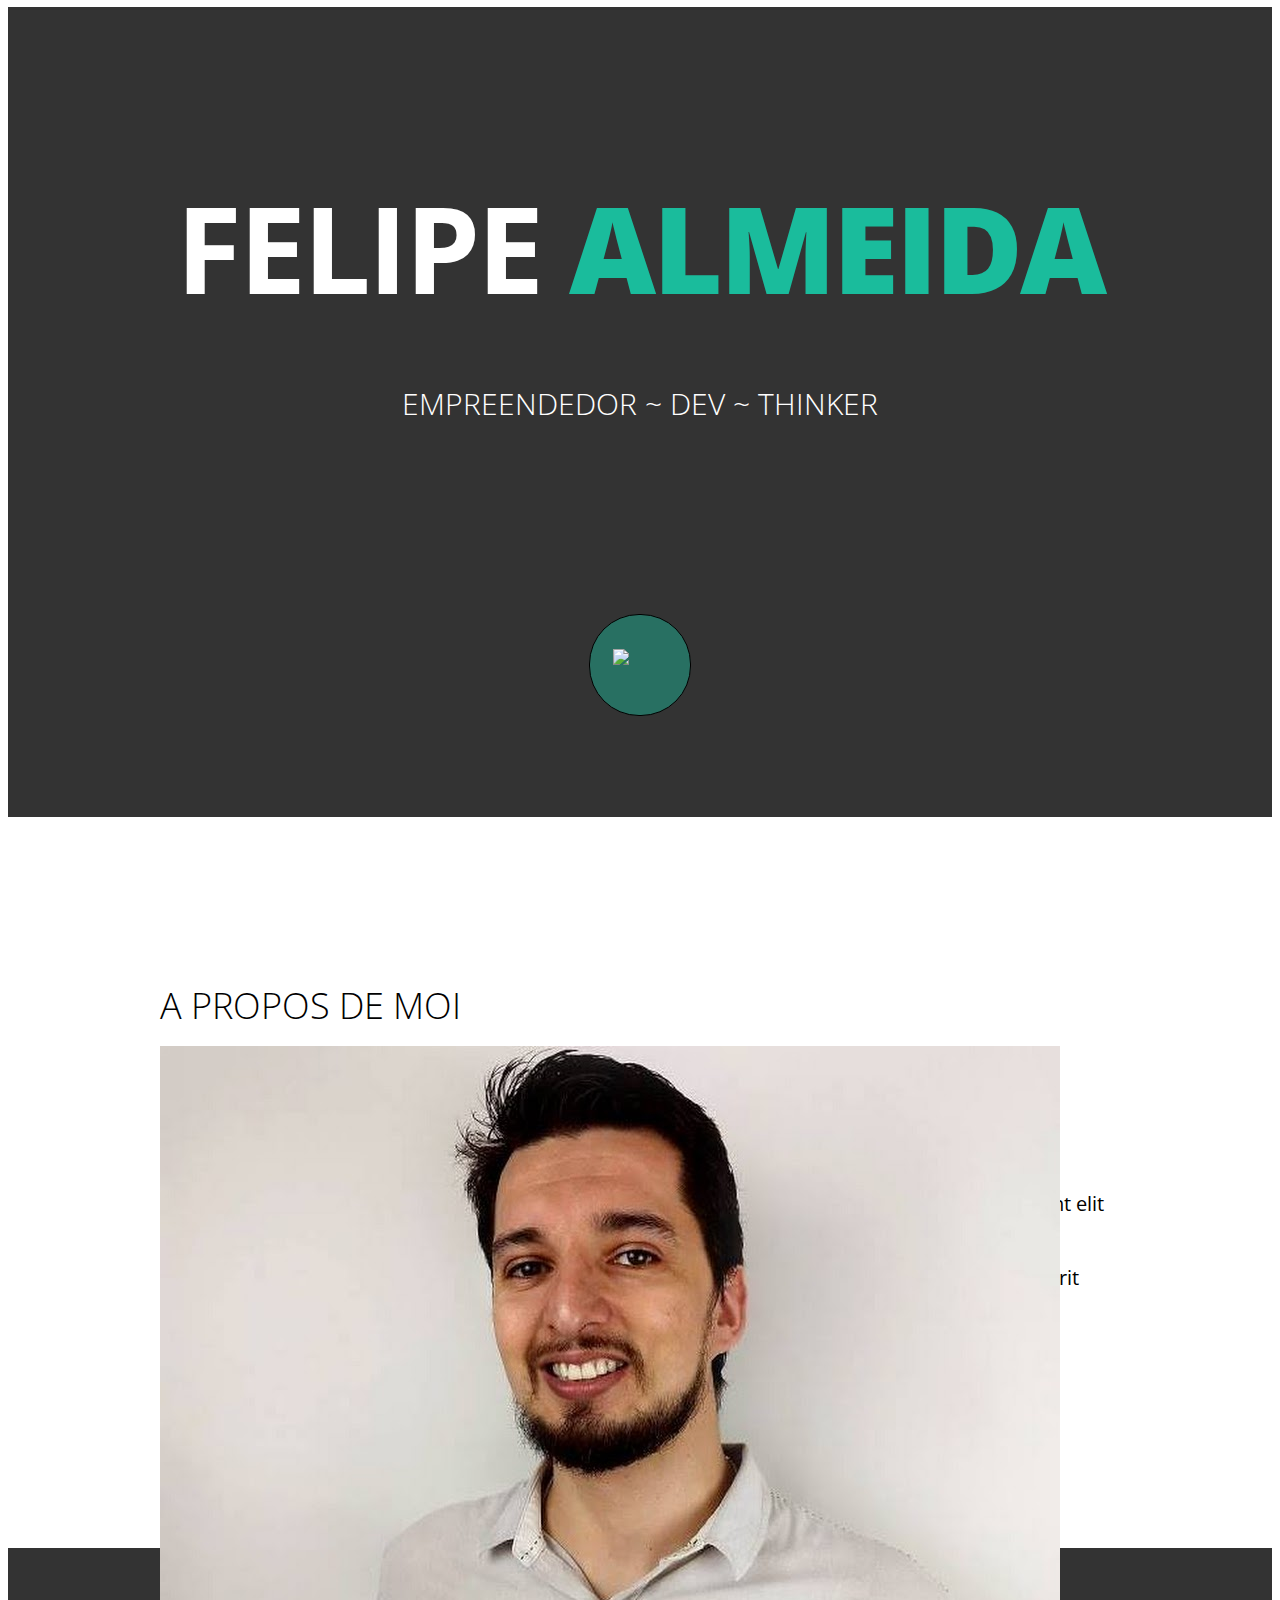
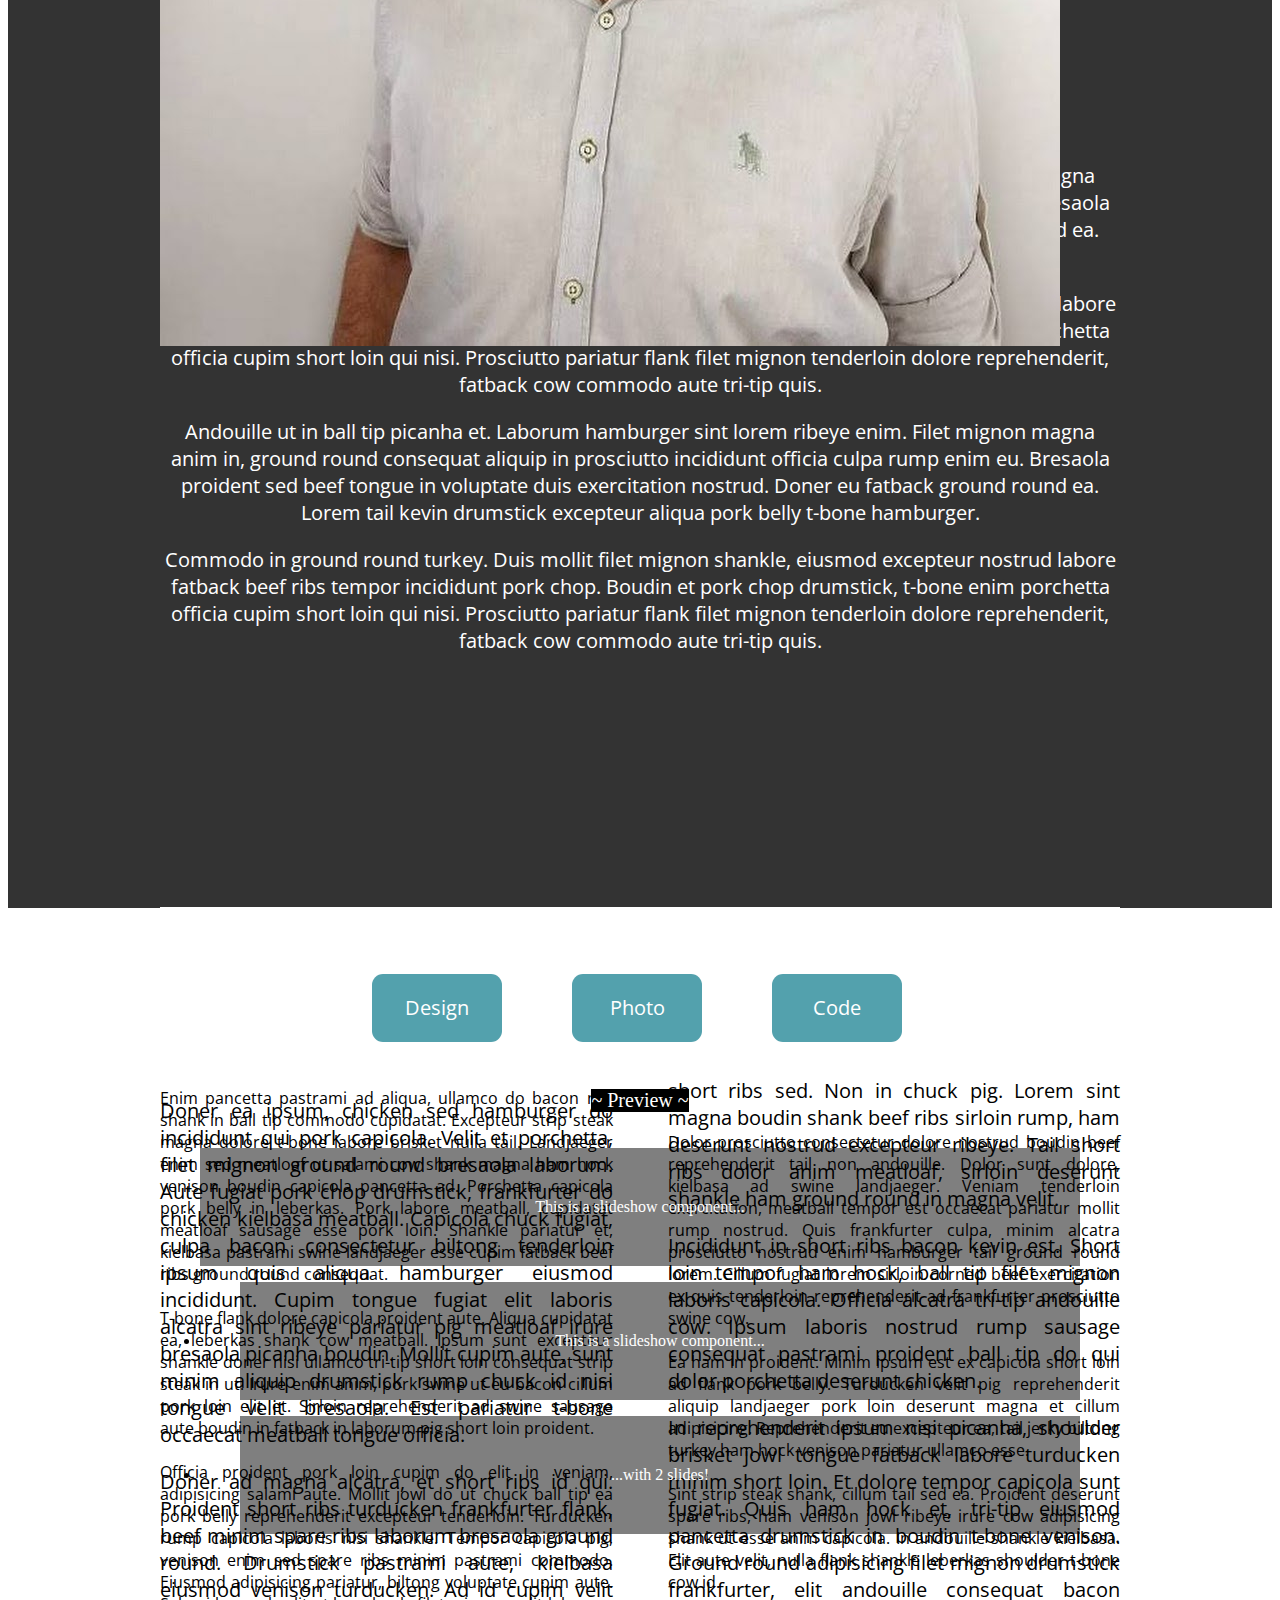
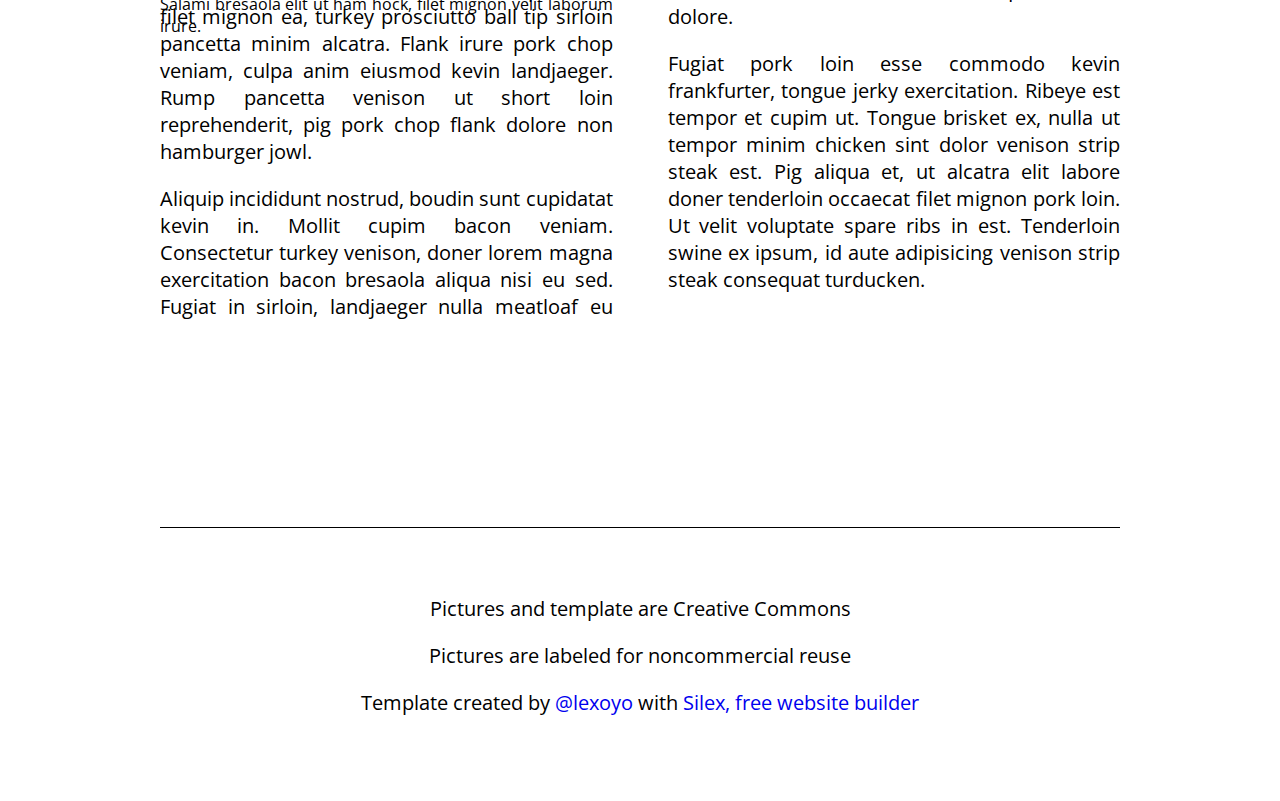
==== editable.html @ 8ec0acf6 "Batch update" ====
<!DOCTYPE html><html lang=""><head><script type="text/javascript" class="silex-json-styles" data-silex-static="">
    window.silex = window.silex || {}
    window.silex.data = {"site":{"width":960},"pages":[{"id":"page-design","displayName":"Design","link":{"linkType":"LinkTypePage","href":"#!page-design"},"canDelete":true,"canProperties":true,"canMove":true,"canRename":true,"opened":false},{"id":"page-photo","displayName":"Photo","link":{"linkType":"LinkTypePage","href":"#!page-photo"},"canDelete":true,"canProperties":true,"canMove":true,"canRename":true,"opened":false},{"id":"page-code","displayName":"Code","link":{"linkType":"LinkTypePage","href":"#!page-code"},"canDelete":true,"canProperties":true,"canMove":true,"canRename":true,"opened":false}]}</script>
    <meta charset="UTF-8">
    <!-- generator meta tag -->
    <!-- leave this for stats and Silex version check -->
    <meta name="generator" content="Silex v2.2.13">
    <!-- End of generator meta tag -->
    <link data-silex-static="" href="https://editor.silex.me/static/2.12/normalize.css" rel="stylesheet">
    <link data-silex-static="" href="https://editor.silex.me/static/2.12/front-end.css" rel="stylesheet">
    <script data-silex-static="" type="text/javascript" src="https://editor.silex.me/static/2.12/jquery.js"></script>
    <script data-silex-static="" type="text/javascript" src="https://editor.silex.me/static/2.12/jquery-ui.js" data-silex-remove-publish=""></script>
    <script data-silex-static="" type="text/javascript" src="https://editor.silex.me/static/2.12/pageable.js" data-silex-remove-publish=""></script>
    <script data-silex-static="" type="text/javascript" src="https://editor.silex.me/static/2.12/front-end.js"></script>

    <style type="text/css" class="silex-style">body, html {scroll-behavior: smooth;}.hero {min-height: 90vh;}.heading1 {text-shadow: 2px -2px 5px rgba(0, 0, 0, 0.75);}.go-down {cursor: pointer;}.button.page-link-active {background-color: #FC6F5C;}</style>
    <script type="text/javascript" class="silex-script"></script>
    <style class="silex-inline-styles" type="text/css">.body-initial {background-color: rgb(255, 255, 255); position: static;}.silex-id-1489143154958-1 {background-image: url(../../../../../libs/templates/silex-templates/perso2/assets/top-pic.jpg); background-position: center center; background-size: cover; background-repeat: no-repeat; background-color: rgba(51,51,51,1); position: static; margin-top: -1px;}.silex-id-1489143154957-0 {background-color: transparent; position: relative; margin-left: auto; margin-right: auto; display: flex; flex-direction: column; align-items: center; justify-content: space-evenly;}.silex-id-1440793860642-0 {width: 960px; background-color: transparent; border-top-left-radius: 5px; border-top-right-radius: 5px; border-bottom-right-radius: 5px; border-bottom-left-radius: 5px; border-top-width: 0px; border-right-width: 0px; border-bottom-width: 0px; border-left-width: 0px; border-top-style: solid; border-right-style: solid; border-bottom-style: solid; border-left-style: solid; min-height: 405px; position: static;}.silex-id-1440798151836-0 {width: 100px; top: 633px; left: 443px; background-color: rgba(26, 188, 156, 0.447059); border-top-left-radius: 50px; border-top-right-radius: 50px; border-bottom-right-radius: 50px; border-bottom-left-radius: 50px; border-top-width: 1px; border-right-width: 1px; border-bottom-width: 1px; border-left-width: 1px; border-top-style: solid; border-right-style: solid; border-bottom-style: solid; border-left-style: solid; border-top-color: rgb(0, 0, 0); border-right-color: rgb(0, 0, 0); border-bottom-color: rgb(0, 0, 0); border-left-color: rgb(0, 0, 0); min-height: 100px; position: static; display: flex; align-items: center; justify-content: center;}.silex-id-1484954814876-0 {width: 54px; top: 37px; left: 23px; height: 33px; position: static;}.silex-id-1489143327627-3 {background-color: transparent; position: static; margin-top: -1px;}.silex-id-1489143327626-2 {background-color: transparent; min-height: 733px; position: relative; margin-left: auto; margin-right: auto;}.silex-id-1440798996856-3 {width: 489px; top: 129px; left: 0px; min-height: 94px; position: absolute;}.silex-id-1440798669277-2 {width: 270px; top: -502px; left: 0px; height: 270px; position: absolute;}.silex-id-1440799193140-4 {width: 678px; top: 205px; left: 282px; min-height: 347px; position: absolute;}.silex-id-1489143411591-5 {background-color: rgba(51,51,51,1); background-image: url(../../../../../libs/templates/silex-templates/perso2/assets/pic2.jpg); position: static; margin-top: -1px;}.silex-id-1489143411591-4 {background-color: transparent; min-height: 960px; position: relative; margin-left: auto; margin-right: auto;}.silex-id-1440800016088-6 {width: 960px; top: 134px; left: 0px; min-height: 621px; position: absolute;}.silex-id-1489143528708-7 {position: static; margin-top: -1px;}.silex-id-1489143528708-6 {background-color: rgb(255, 255, 255); min-height: 1163px; position: relative; margin-left: auto; margin-right: auto;}.silex-id-1440800306868-7 {width: 130px; top: 67px; left: 212px; background-color: rgb(83, 161, 173); border-top-left-radius: 11px; border-top-right-radius: 11px; border-bottom-right-radius: 11px; border-bottom-left-radius: 11px; min-height: 40px; position: absolute;}.silex-id-1440800468283-8 {width: 130px; top: 67px; left: 412px; background-color: rgb(83, 161, 173); border-top-left-radius: 11px; border-top-right-radius: 11px; border-bottom-right-radius: 11px; border-bottom-left-radius: 11px; min-height: 40px; position: absolute;}.silex-id-1440800509589-9 {width: 130px; top: 67px; left: 612px; background-color: rgb(83, 161, 173); border-top-left-radius: 11px; border-top-right-radius: 11px; border-bottom-right-radius: 11px; border-bottom-left-radius: 11px; min-height: 40px; position: absolute;}.silex-id-1440800819834-10 {width: 960px; top: 170px; left: 0px; min-height: 960px; position: absolute;}.silex-id-1440801309675-13 {width: 960px; top: 180px; left: 0px; min-height: 960px; position: absolute;}.silex-id-1492792986749-1 {height: 979px; width: 960px; background-color: transparent; top: 162px; left: 0px; position: absolute;}.silex-id-1489143627408-9 {position: static; margin-top: -1px;}.silex-id-1489143627407-8 {background-color: rgb(255, 255, 255); min-height: 324px; position: relative; margin-left: auto; margin-right: auto;}.silex-id-1440801730160-14 {width: 960px; top: 58px; left: 0px; border-top-width: 1px; border-right-width: 0px; border-bottom-width: 0px; border-left-width: 0px; border-top-style: solid; border-right-style: solid; border-bottom-style: solid; border-left-style: solid; min-height: 218.25px; position: absolute;}.silex-id-1594213583641-0 {width: 177px; background-color: transparent; top: 24px; left: 0px; min-height: 57px; position: absolute;}.silex-id-1594214001589-2 {width: 100px; min-height: 100px; background-color: rgb(255, 255, 255); position: absolute; top: 19px; left: 0px;}@media only screen and (max-width: 480px) {.silex-id-1489143154957-0 {top: 0px; left: 12px; width: 445px;}.silex-id-1440793860642-0 {top: 75px; left: 11px; width: 423px; min-height: 558px;}.silex-id-1440798151836-0 {width: 70px; min-height: 70px;}.silex-id-1489143327627-3 {top: 1020px; left: 0px;}.silex-id-1489143327626-2 {min-height: 1014px;}.silex-id-1489143528708-7 {top: 6167px; left: 0px;}.silex-id-1489143528708-6 {min-height: 472px;}.silex-id-1440801309675-13 {top: 195px; left: 11px; width: 423px; min-height: 2525px;}.silex-id-1594213583641-0 {min-height: 20px; top: 0px; left: 0px; width: 523px;}.silex-id-1594214001589-2 {min-height: 21px; top: 0px; left: 0px; width: 320px;}}</style>





















    



    
    <title></title>





















































    <meta name="viewport" content="width=device-width, initial-scale=1, maximum-scale=2.2" data-silex-viewport="">












    
    
    
    
<link href="https://fonts.googleapis.com/css?family=Open+Sans:700,300" rel="stylesheet" class="silex-custom-font"><script src="https://editor.silex.me/static/2.12/unslider/unslider-min.js" data-silex-static="" data-dependency=""></script><script src="https://editor.silex.me/static/2.12/unslider/unslider-min.js" data-silex-static="" data-dependency=""></script><link rel="stylesheet" href="https://editor.silex.me/static/2.12/unslider/unslider.css" data-silex-static="" data-dependency=""><link rel="stylesheet" href="https://editor.silex.me/static/2.12/unslider/unslider.css" data-silex-static="" data-dependency=""><style type="text/css" class="silex-style-settings">.website-width {width: 960px;}@media (min-width: 481px) {.silex-editor {min-width: 1160px;}}</style><style class="silex-prodotype-style" type="text/css" data-style-id="all-style">h1 {font-weight: 700; font-size: 150px; color: #FFFFFF; text-align: center; line-height: 1; letter-spacing: -3px;}h2 {font-weight: 300; font-size: 30px; color: #FFFFFF; text-align: center; text-transform: uppercase; line-height: 1;}h3 {font-weight: 300; font-size: 36px; text-transform: uppercase;}.text-element > .silex-element-content {font-family: 'Open Sans', sans-serif;}p {font-size: 20px;}a {text-decoration: none;}[data-silex-href] {text-decoration: none;}@media only screen and (max-width: 480px) {h1 {font-weight: 300;}.text-element > .silex-element-content {font-size: 150%;}p {font-size: 150%;}b {font-weight: 300;}}</style><style class="silex-prodotype-style" type="text/css" data-style-id="text-style-1">.text-style-1 h1 {font-size: 120px;}.text-style-1 b {color: #1ABC9C;}</style><style class="silex-prodotype-style" type="text/css" data-style-id="content-black">.content-black h3 {font-size: 26px; color: #666666;}</style><style class="silex-prodotype-style" type="text/css" data-style-id="content-white">.content-white.text-element > .silex-element-content {color: #FFFFFF; text-align: center;}</style><style class="silex-prodotype-style" type="text/css" data-style-id="content-columns">.content-columns.text-element > .silex-element-content {text-align: justify; columns: 2; column-gap: 55px;}@media only screen and (max-width: 480px) {.content-columns.text-element > .silex-element-content {columns: 1;}}</style><style class="silex-prodotype-style" type="text/css" data-style-id="footer">.footer.text-element > .silex-element-content {text-align: center;}</style></head>

<body data-silex-id="body-initial" class="body-initial enable-mobile all-style prevent-resizable prevent-selectable editable-style silex-runtime" data-silex-type="container-element" style="">
    <section data-silex-type="container-element" class="container-element editable-style silex-id-1489143154958-1 section-element prevent-resizable" data-silex-id="silex-id-1489143154958-1">
        <div data-silex-type="container-element" class="editable-style silex-element-content silex-id-1489143154957-0 container-element hero website-width" data-silex-id="silex-id-1489143154957-0">
            
            
        <div data-silex-id="silex-id-1440793860642-0" class="editable-style silex-id-1440793860642-0 text-element top-text text-style-1" data-silex-type="text-element" style="" href="null">
                <div class="silex-element-content normal">
                    <h1>FELIPE&nbsp;<b>ALMEIDA</b></h1>
                    
                        <h2>EMPREENDEDOR ~ DEV ~ THINKER</h2>
                    
                </div>
            </div><a data-silex-id="silex-id-1440798151836-0" class="editable-style silex-id-1440798151836-0 container-element go-down" data-silex-type="container-element" href="#after-hero">

                <div data-silex-type="image-element" class="editable-style silex-id-1484954814876-0 image-element" data-silex-id="silex-id-1484954814876-0" style=""><img src="../../../../../libs/templates/silex-templates/perso2/assets/scroll_arrow.png" class=""></div>
            </a></div>
    </section>
    <section data-silex-type="container-element" class="container-element editable-style silex-id-1489143327627-3 section-element prevent-resizable" data-silex-id="silex-id-1489143327627-3">
        
    <div data-silex-type="container-element" class="editable-style silex-element-content website-width silex-id-1489143327626-2 container-element" data-silex-id="silex-id-1489143327626-2">

            
            
            
        <div data-silex-type="html-element" class="editable-style html-element silex-id-1594214001589-2" data-silex-id="silex-id-1594214001589-2" style=""><div class="silex-element-content"><a id="after-hero"></a></div></div><div data-silex-id="silex-id-1440798996856-3" class="editable-style silex-id-1440798996856-3 text-element" data-silex-type="text-element">
                <div class="silex-element-content normal">
                    <h3>A propos de moi</h3>
                </div>
            </div><div data-silex-id="silex-id-1440799193140-4" class="editable-style silex-id-1440799193140-4 text-element content-black" data-silex-type="text-element">
                <div class="silex-element-content normal">
                    <h3>Ma philosophie<br></h3>
                    <p>Flank shankle minim proident id andouille. Dolore nostrud fatback, boudin eu short ribs ut ham hock picanha doner id aliqua. Aliqua reprehenderit porchetta ut tenderloin ea shank. Shankle in salami, pariatur irure do doner tenderloin
                        andouille venison sirloin deserunt elit labore dolore.
                        <br>
                    </p>
                    <p> Dolore pork chop short ribs officia ullamco, strip steak reprehenderit esse landjaeger aliquip magna ea. Cupim landjaeger irure biltong bresaola beef ribs turducken enim shank pancetta tongue laboris adipisicing pork belly.</p>
                </div>
            </div></div></section>
    <section data-silex-type="container-element" class="container-element editable-style silex-id-1489143411591-5 section-element prevent-resizable" data-silex-id="silex-id-1489143411591-5">
        <div data-silex-type="container-element" class="editable-style silex-element-content website-width silex-id-1489143411591-4 container-element" data-silex-id="silex-id-1489143411591-4">
            
        <div data-silex-id="silex-id-1440800016088-6" class="editable-style silex-id-1440800016088-6 text-element middle-text content-white" data-silex-type="text-element">
                <div class="silex-element-content normal">
                    <h2>Porchetta ea jerky ipsum alcatra pork chop. <br></h2>
                    <p>Andouille ut in ball tip picanha et. Laborum hamburger sint lorem ribeye enim. Filet mignon magna anim in, ground round consequat aliquip in prosciutto incididunt officia culpa rump enim eu. Bresaola proident sed beef tongue in voluptate
                        duis exercitation nostrud. Doner eu fatback ground round ea. Lorem tail kevin drumstick excepteur aliqua pork belly t-bone hamburger.</p>
                    <p></p>
                    <p>Commodo in ground round turkey. Duis mollit filet mignon shankle, eiusmod excepteur nostrud labore fatback beef ribs tempor incididunt pork chop. Boudin et pork chop drumstick, t-bone enim porchetta officia cupim short loin qui nisi.
                        Prosciutto pariatur flank filet mignon tenderloin dolore reprehenderit, fatback cow commodo aute tri-tip quis.</p>
                    <p>Andouille ut in ball tip picanha et. Laborum hamburger sint lorem ribeye enim. Filet mignon magna anim in, ground round consequat aliquip in prosciutto incididunt officia culpa rump enim eu. Bresaola proident sed beef tongue in voluptate
                        duis exercitation nostrud. Doner eu fatback ground round ea. Lorem tail kevin drumstick excepteur aliqua pork belly t-bone hamburger.
                    </p>
                    <p>Commodo in ground round turkey. Duis mollit filet mignon shankle, eiusmod excepteur nostrud labore fatback beef ribs tempor incididunt pork chop. Boudin et pork chop drumstick, t-bone enim porchetta officia cupim short loin qui nisi.
                        Prosciutto pariatur flank filet mignon tenderloin dolore reprehenderit, fatback cow commodo aute tri-tip quis.</p>
                    <p></p>
                </div>
            </div><div data-silex-id="silex-id-1440798669277-2" class="editable-style silex-id-1440798669277-2 image-element" data-silex-type="image-element" style=""><img src="src/assets/felipedealmeida.jpg"></div></div>
    </section>




































    























































    <section data-silex-type="container-element" class="container-element editable-style silex-id-1489143528708-7 section-element prevent-resizable" data-silex-id="silex-id-1489143528708-7" style="">
        
    <div data-silex-type="container-element" class="editable-style silex-element-content website-width silex-id-1489143528708-6 container-element" data-silex-id="silex-id-1489143528708-6" style="">
            
            
            
            

            
            
        <div data-silex-type="html-element" class="editable-style html-element silex-id-1594213583641-0" data-silex-id="silex-id-1594213583641-0" title="" style=""><div class="silex-element-content"><a id="menu"></a></div></div><a data-silex-id="silex-id-1440800306868-7" class="editable-style silex-id-1440800306868-7 text-element button content-white" data-silex-type="text-element" style="top: 67px; left: 212px; width: 130px; min-height: 68px;" href="#!page-design#menu">
                <div class="silex-element-content normal"><p>Design
                </p></div>
            </a><a data-silex-id="silex-id-1440800468283-8" class="editable-style text-element button silex-id-1440800468283-8 content-white" data-silex-type="text-element" style="top: 67px; left: 412px; width: 130px; min-height: 68px;" href="#!page-photo#menu">
                <div class="silex-element-content normal"><p>Photo
                </p></div>
            </a><a data-silex-id="silex-id-1440800509589-9" class="editable-style text-element button silex-id-1440800509589-9 content-white" data-silex-type="text-element" style="top: 67px; left: 612px; width: 130px; min-height: 68px;" href="#!page-code#menu">
                <div class="silex-element-content normal"><p>Code
                </p></div>
            </a><div data-silex-id="silex-id-1440800819834-10" class="editable-style silex-id-1440800819834-10 text-element col content-columns page-design paged-element" data-silex-type="text-element" style="top: 170px; width: 960px; min-height: 960px;">
                <div class="silex-element-content normal"><p>Doner ea ipsum, chicken sed hamburger do incididunt qui pork capicola. Velit et porchetta, filet mignon ground round bresaola laborum. Aute fugiat pork chop drumstick, frankfurter do chicken kielbasa meatball. Capicola chuck fugiat, culpa
                    bacon consectetur biltong tenderloin ipsum quis aliqua hamburger eiusmod incididunt. Cupim tongue fugiat elit laboris alcatra sint ribeye pariatur pig meatloaf irure bresaola picanha boudin. Mollit cupim aute, sunt minim aliquip drumstick
                    rump chuck id nisi tongue velit bresaola. Est pariatur t-bone occaecat meatball tongue officia. <br></p><p>Doner ad magna alcatra, et short ribs id qui. Proident short ribs turducken frankfurter flank, beef minim spare ribs laborum bresaola ground round. Drumstick pastrami aute, kielbasa eiusmod venison turducken. Ad id cupim velit
                    filet mignon ea, turkey prosciutto ball tip sirloin pancetta minim alcatra. Flank irure pork chop veniam, culpa anim eiusmod kevin landjaeger. Rump pancetta venison ut short loin reprehenderit, pig pork chop flank dolore non hamburger
                    jowl. <br></p><p>Aliquip incididunt nostrud, boudin sunt cupidatat kevin in. Mollit cupim bacon veniam. Consectetur turkey venison, doner lorem magna exercitation bacon bresaola aliqua nisi eu sed. Fugiat in sirloin, landjaeger nulla meatloaf eu
                    short ribs sed. Non in chuck pig. Lorem sint magna boudin shank beef ribs sirloin rump, ham deserunt nostrud excepteur ribeye. Tail short ribs dolor anim meatloaf, sirloin deserunt shankle ham ground round in magna velit. <br></p><p>Incididunt in short ribs bacon kevin est. Short loin tempor ham hock, ball tip filet mignon laboris capicola. Officia alcatra tri-tip andouille cow. Ipsum laboris nostrud rump sausage consequat pastrami proident ball tip do qui
                    dolor porchetta deserunt chicken. <br></p><p>In reprehenderit ipsum nisi picanha, shoulder brisket jowl tongue fatback labore turducken minim short loin. Et dolore tempor capicola sunt fugiat. Quis ham hock et, tri-tip eiusmod pancetta drumstick in boudin t-bone venison.
                    Ground round adipisicing filet mignon drumstick frankfurter, elit andouille consequat bacon dolore. <br></p><p>Fugiat pork loin esse commodo kevin frankfurter, tongue jerky exercitation. Ribeye est tempor et cupim ut. Tongue brisket ex, nulla ut tempor minim chicken sint dolor venison strip steak est. Pig aliqua et, ut alcatra elit labore
                    doner tenderloin occaecat filet mignon pork loin. Ut velit voluptate spare ribs in est. Tenderloin swine ex ipsum, id aute adipisicing venison strip steak consequat turducken.</p></div>
            </div><div data-silex-id="silex-id-1440801309675-13" class="editable-style text-element col silex-id-1440801309675-13 content-columns page-code paged-element" data-silex-type="text-element">
                <div class="silex-element-content normal">Enim pancetta pastrami ad aliqua, ullamco do bacon nisi shank in ball tip commodo cupidatat. Excepteur strip steak magna dolore t-bone labore brisket nulla tail. Landjaeger enim sed meatloaf ut salami cow shank magna ham hock venison boudin
                    capicola pancetta ad. Porchetta capicola pork belly in leberkas. Pork labore meatball, cupidatat meatloaf sausage esse pork loin. Shankle pariatur et, kielbasa pastrami swine landjaeger esse cupim fatback beef ribs ground round consequat.
                    <br>
                    <br>T-bone flank dolore capicola proident aute. Aliqua cupidatat ea, leberkas shank cow meatball. Ipsum sunt excepteur shankle doner nisi ullamco tri-tip short loin consequat strip steak in ut. Irure enim anim, pork swine ut eu bacon
                    cillum pork loin elit et. Sirloin reprehenderit ad swine sausage aute boudin in fatback in laborum pig short loin proident.
                    <br>
                    <br>Officia proident pork loin cupim do elit in veniam, adipisicing salami aute. Mollit jowl do ut chuck ball tip ea pork belly reprehenderit excepteur tenderloin. Turducken rump capicola laboris nisi shankle. Tempor capicola pig,
                    venison enim sed spare ribs minim pastrami commodo. Eiusmod adipisicing pariatur, biltong voluptate cupim aute. Salami bresaola elit ut ham hock, filet mignon velit laborum irure.
                    <br>
                    <br>
                    <br>
                    <br>Dolor prosciutto consectetur dolore nostrud boudin beef reprehenderit tail non andouille. Dolor sunt dolore, kielbasa ad swine landjaeger. Veniam tenderloin exercitation, meatball tempor est occaecat pariatur mollit rump nostrud.
                    Quis frankfurter culpa, minim alcatra prosciutto nostrud enim hamburger tail ground round lorem. Cillum fugiat lorem sirloin corned beef exercitation ex quis tenderloin reprehenderit ad frankfurter prosciutto swine cow.
                    <br>
                    <br>Ea ham in proident. Minim ipsum est ex capicola short loin ad flank pork belly. Turducken velit pig reprehenderit aliquip landjaeger pork loin deserunt magna et cillum adipisicing. Reprehenderit eu excepteur ea, tail jerky biltong
                    turkey ham hock venison pariatur ullamco esse.
                    <br>
                    <br>Sint strip steak shank, cillum tail sed ea. Proident deserunt spare ribs, ham venison jowl ribeye irure cow adipisicing shank ut esse anim capicola. In andouille shankle kielbasa. Elit aute velit, nulla flank shankle leberkas shoulder
                    t-bone cow id.
                    <br>
                    <br>
                    <br>
                </div>
            </div><div data-silex-type="html-element" class="editable-style silex-id-1492792986749-1 html-element silex-component silex-component-slideshow silex-use-height-not-minheight page-photo paged-element" data-silex-id="silex-id-1492792986749-1">
                <div class="silex-element-content"><div id="parent_1634432794418_154">
<!-- preview -->
<div class="prodotype-preview">
  
  <div class="preview-text prodotype-force-size"><p>~ Preview ~</p></div>
  <figure class="slide-0">
    <div class="slide-image prodotype-force-size">
      
        <figcaption>This is a slideshow component...</figcaption>
      
    </div>
  </figure>
  
</div>
<div id="id_1634432794418_154">
  <!-- runtime -->
  <!-- the whole slideshow -->
  <ul class="prodotype-runtime">
  
    <li><figure class="slide-0">
      
      <div class="slide-image">
        
          <figcaption>This is a slideshow component...</figcaption>
        
      </div>
      
    </figure></li>
  
    <li><figure class="slide-1">
      
      <div class="slide-image">
        
          <figcaption>...with 2 slides!</figcaption>
        
      </div>
      
    </figure></li>
  
  </ul>
</div>
</div>
<style type="text/css">#parent_1634432794418_154 .prodotype-preview {list-style-type: none; margin: 0; padding: 0;}#parent_1634432794418_154 .prodotype-preview .preview-text {display: flex; align-items: center; justify-content: center;}#parent_1634432794418_154 .prodotype-preview .preview-text p {z-index: 1; background-color: black; color: white;}#parent_1634432794418_154 .slide-0 .slide-image {background-image: url(http://localhost:6805/ce/fs/get/Documents/silex-templates/perso2/assets/top-pic.jpg);}#parent_1634432794418_154 .slide-1 .slide-image {background-image: url(http://localhost:6805/ce/fs/get/Documents/silex-templates/perso2/assets/pic2.jpg);}#parent_1634432794418_154 .unslider {position: relative;}#parent_1634432794418_154 .slide-image {width: 100%; display: flex; justify-content: center; background-repeat: no-repeat; background-size: cover; background-position: 50%; align-items: flex-end;}#parent_1634432794418_154 figcaption {padding: 50px; color: white; background-color: rgba(0,0,0,0.5); width: 100%; text-align: center;}#parent_1634432794418_154 .unslider-nav {position: absolute; bottom: 10px; left: 0; right: 0; top: auto; margin: 0;}#parent_1634432794418_154 .unslider-nav ol {text-align: center;}#parent_1634432794418_154 .unslider-nav ol li.unslider-active {background: #fff; cursor: default; opacity: 1;}#parent_1634432794418_154 .unslider-nav ol li {display: inline-block; float: none; width: 6px; height: 6px; margin: 0 4px; padding: 3px; background: transparent; border-radius: 10px; overflow: hidden; text-indent: -999em; border: 2px solid #fff; cursor: pointer; opacity: .4;}#parent_1634432794418_154 .unslider-arrow {display: block; width: 32px; height: 32px; top: 50%; right: 16px; left: auto; margin-top: -16px; overflow: hidden; background: rgba(0,0,0,.2) no-repeat 50% 50%; background-image: url([data-uri]); background-size: 7px 11px; border-radius: 32px; text-indent: -999em; opacity: .6; transition: opacity .2s;}#parent_1634432794418_154 .unslider-arrow.prev {left: 16px; right: auto; -ms-transform: rotate(-180deg); transform: rotate(-180deg);}</style>
<script type="text/javascript">
  (function() {
    // do not start in the editor (it would mess with the markup)
    if(!$('body').hasClass('silex-runtime')) return;

    var $slider = $('#id_1634432794418_154')
    var slider = $slider.unslider({
      'autoplay': false,
      'speed': 750,
      'delay': 3000,
      'index': 0,
      'nav': true,
      'animation': 'horizontal',
      'arrows': true
    });
    //  Listen to slide changes
    
    // apply element height to the images
    var silexElement = $slider.closest('.editable-style');
    var elementMinHeight = silexElement.css('height');
    var elementWidth = silexElement.css('width');
    $('#id_1634432794418_154 li .slide-image').css({
      'height': elementMinHeight
    });
    

    setTimeout(function(){
      // use onswipe.js
      // Fix #1127
      window.onSwipe('left', function(){ $slider.data('unslider').next()})
      window.onSwipe('right', function(){ $slider.data('unslider').prev()})
    }, 0)
  })();
</script>
</div>
            </div></div></section>
    <section data-silex-type="container-element" class="container-element editable-style silex-id-1489143627408-9 section-element prevent-resizable" data-silex-id="silex-id-1489143627408-9">
        <div data-silex-type="container-element" class="editable-style silex-element-content website-width silex-id-1489143627407-8 container-element" data-silex-id="silex-id-1489143627407-8">
            <div data-silex-id="silex-id-1440801730160-14" class="editable-style silex-id-1440801730160-14 text-element footer" data-silex-type="text-element">
                <div class="silex-element-content normal"><p><br></p><p>Pictures and template are Creative Commons
                        </p><p>Pictures are labeled for noncommercial reuse
                        </p><p>Template created by <a href="//lexoyo.me/">@lexoyo</a> with <a href="//www.silex.me/">Silex, free website builder</a></p>
                    
                </div>
            </div>
        </div>
    </section>












</body></html>
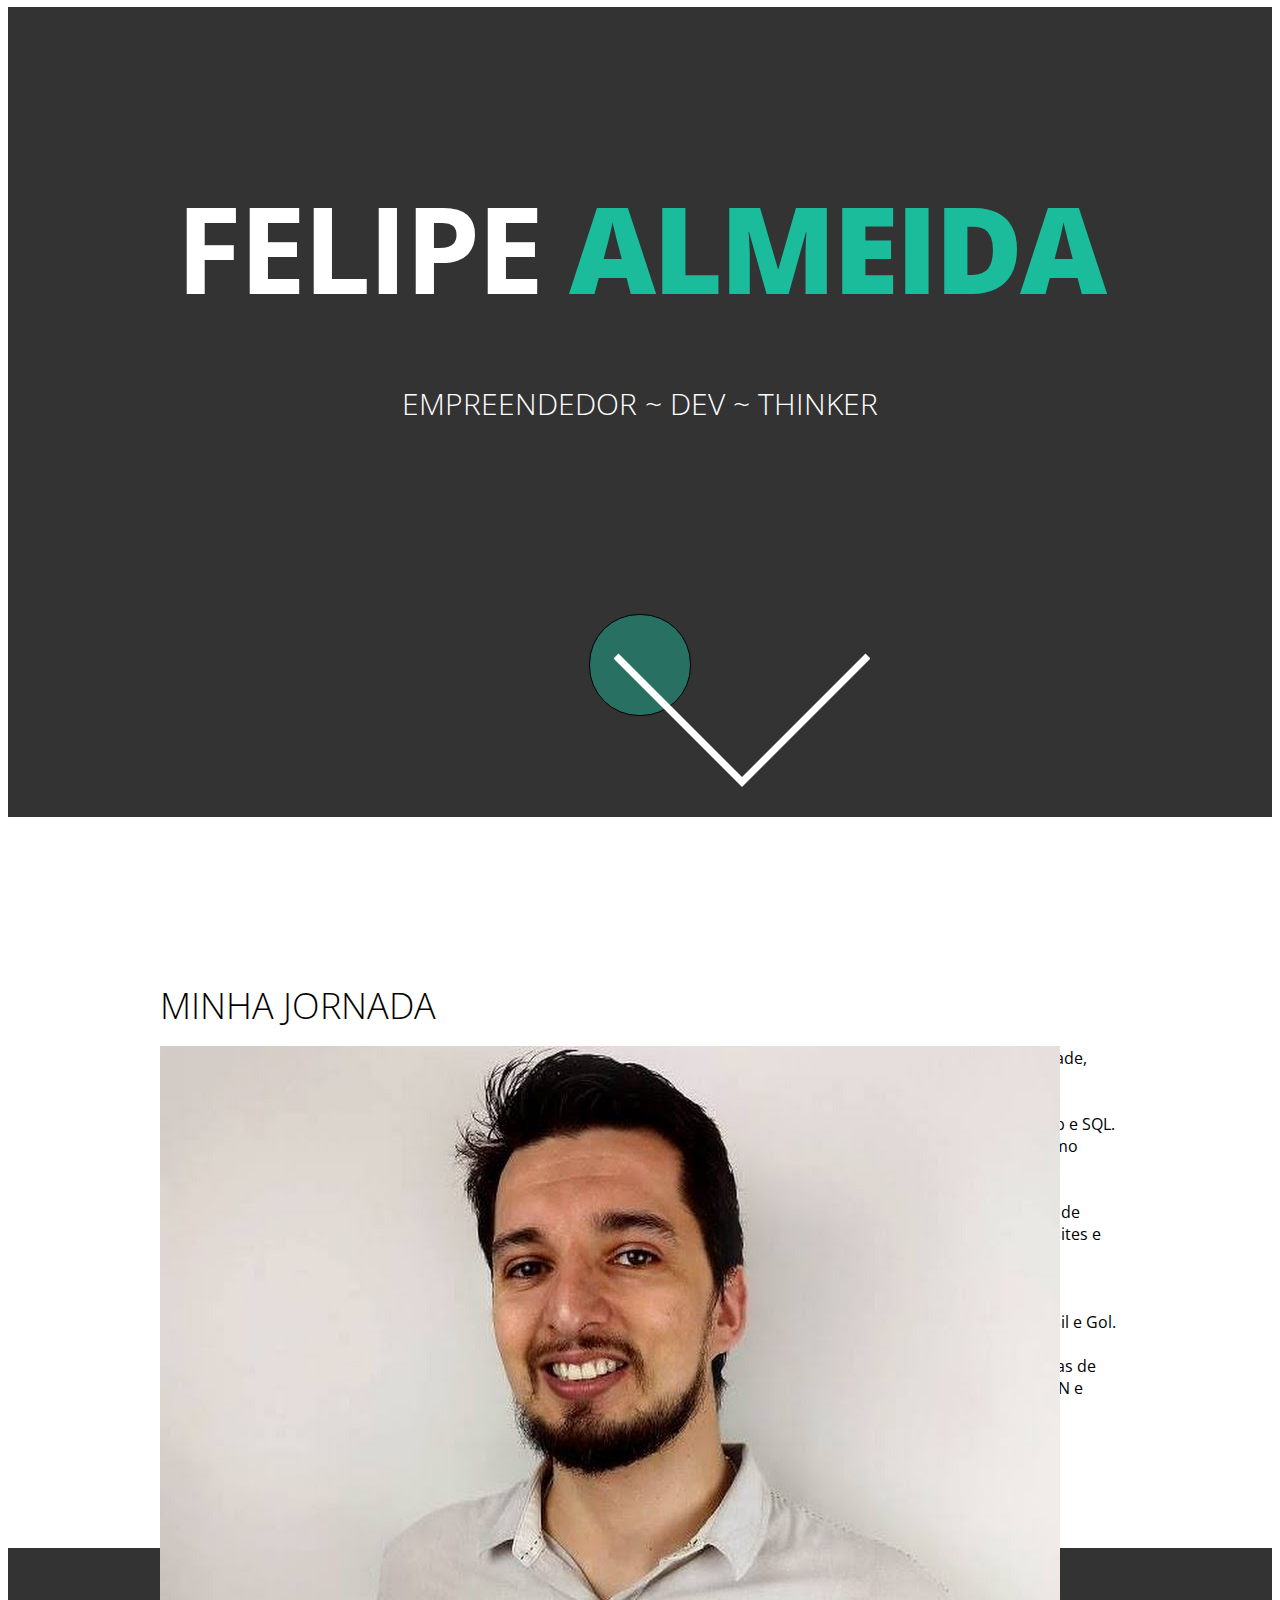
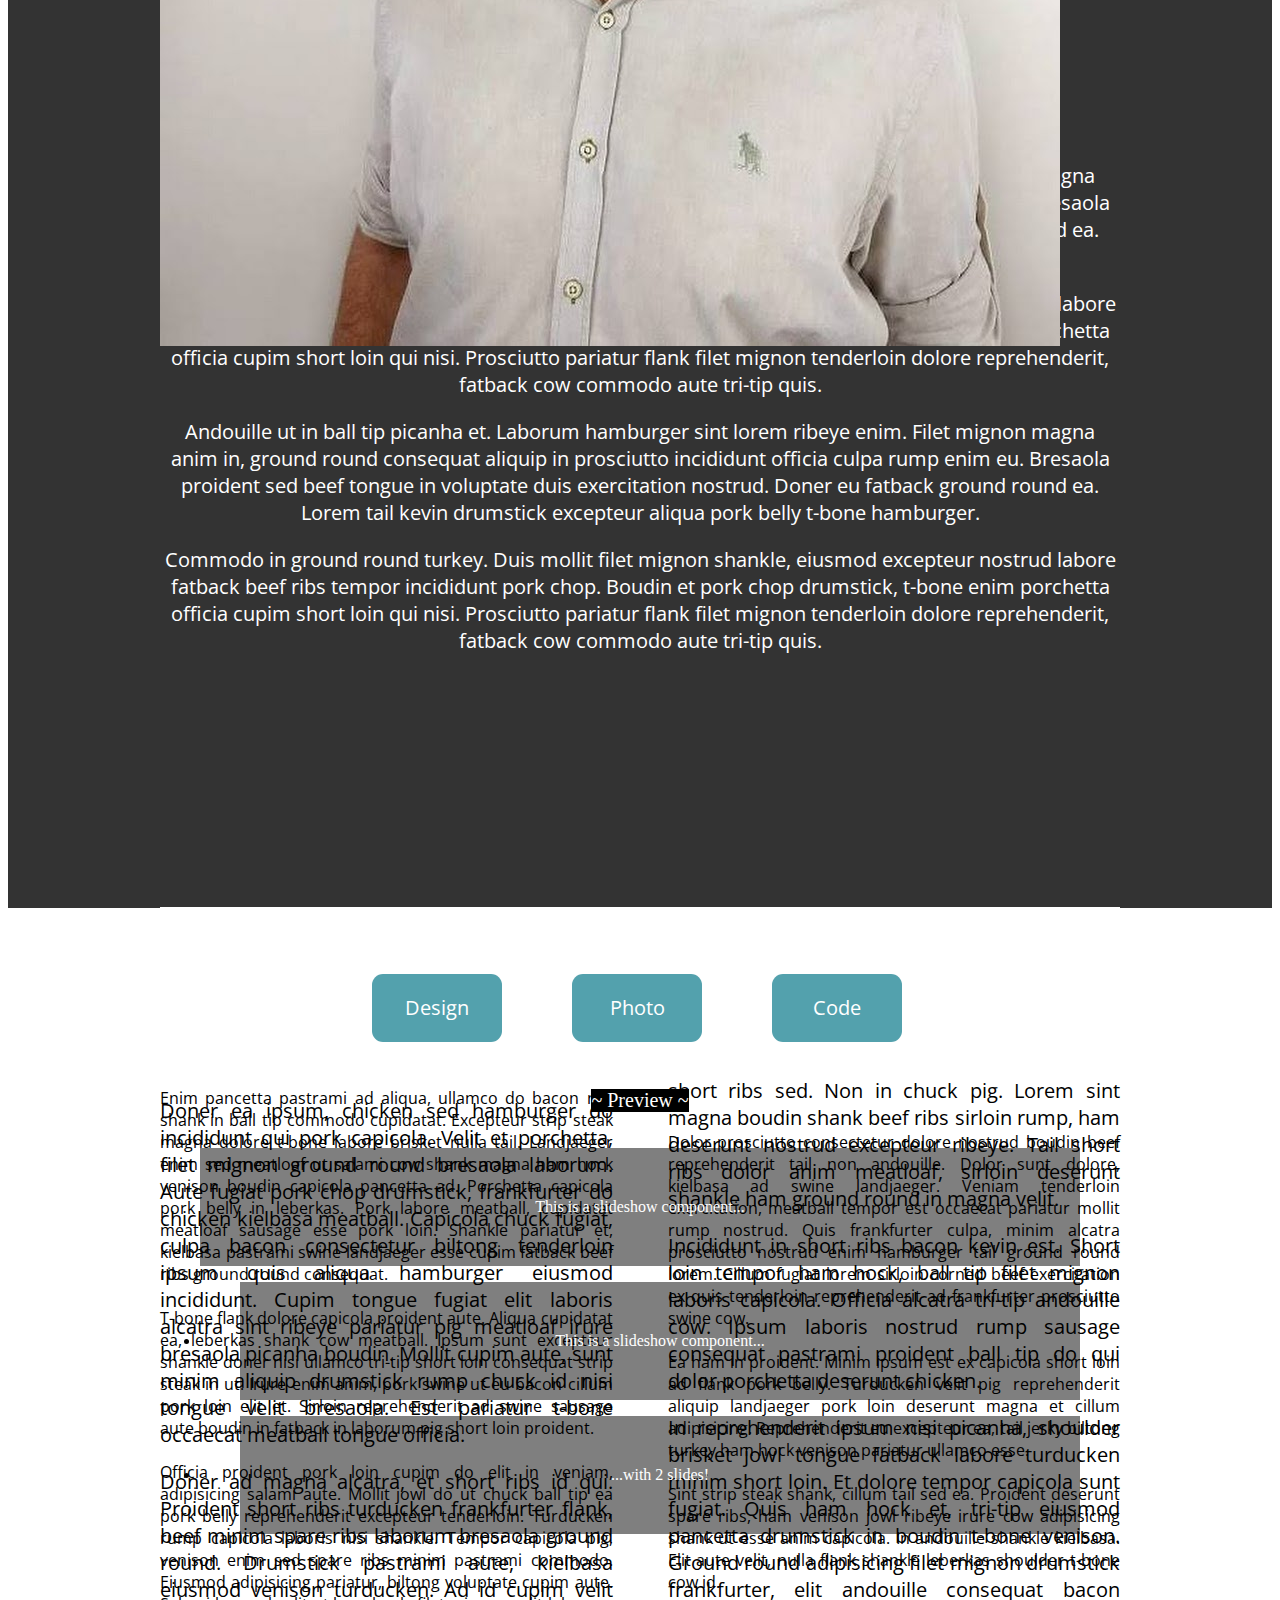
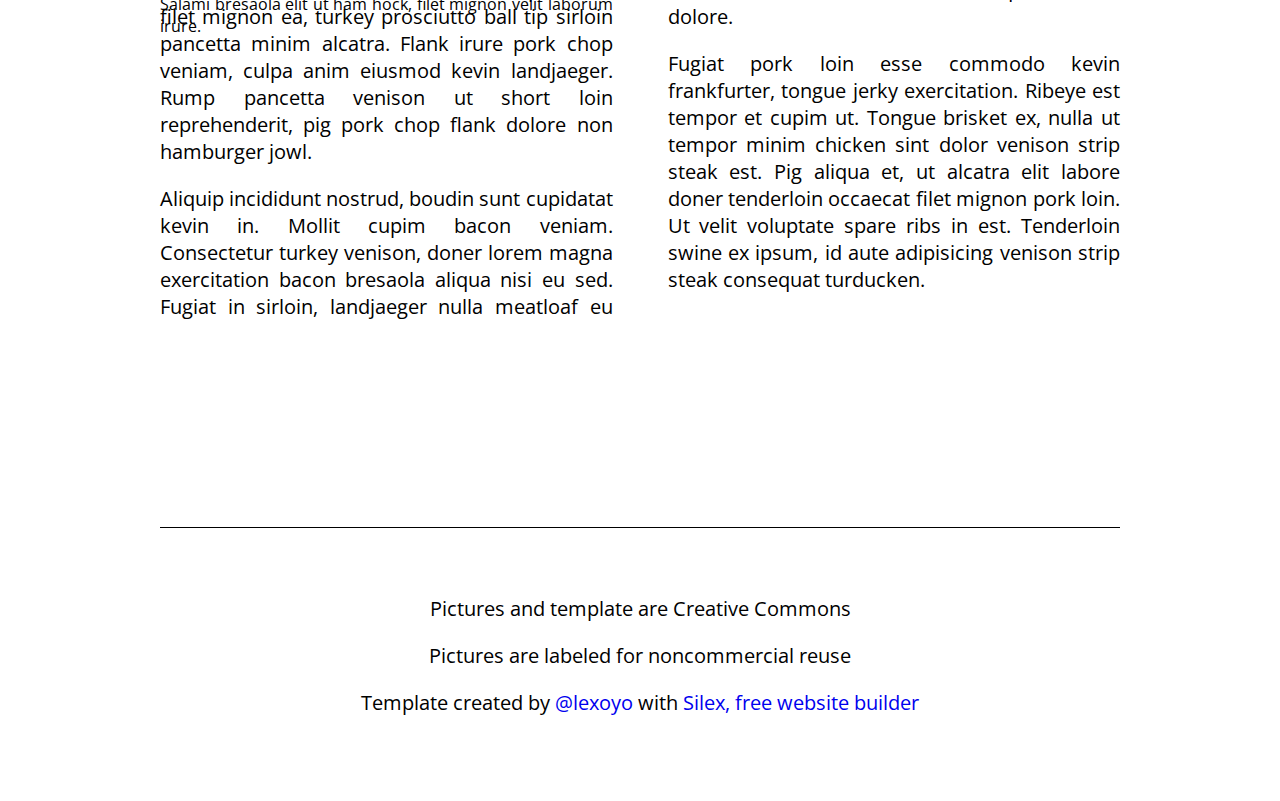
==== commit c72c294b: "editado na versão desktop" ====
--- a/editable.html
+++ b/editable.html
@@ -6,16 +6,16 @@
     <!-- leave this for stats and Silex version check -->
     <meta name="generator" content="Silex v2.2.13">
     <!-- End of generator meta tag -->
-    <link data-silex-static="" href="https://editor.silex.me/static/2.12/normalize.css" rel="stylesheet">
-    <link data-silex-static="" href="https://editor.silex.me/static/2.12/front-end.css" rel="stylesheet">
-    <script data-silex-static="" type="text/javascript" src="https://editor.silex.me/static/2.12/jquery.js"></script>
-    <script data-silex-static="" type="text/javascript" src="https://editor.silex.me/static/2.12/jquery-ui.js" data-silex-remove-publish=""></script>
-    <script data-silex-static="" type="text/javascript" src="https://editor.silex.me/static/2.12/pageable.js" data-silex-remove-publish=""></script>
-    <script data-silex-static="" type="text/javascript" src="https://editor.silex.me/static/2.12/front-end.js"></script>
+    <link data-silex-static="" href="http://localhost:6805/static/2.12/normalize.css" rel="stylesheet">
+    <link data-silex-static="" href="http://localhost:6805/static/2.12/front-end.css" rel="stylesheet">
+    <script data-silex-static="" type="text/javascript" src="http://localhost:6805/static/2.12/jquery.js"></script>
+    <script data-silex-static="" type="text/javascript" src="http://localhost:6805/static/2.12/jquery-ui.js" data-silex-remove-publish=""></script>
+    <script data-silex-static="" type="text/javascript" src="http://localhost:6805/static/2.12/pageable.js" data-silex-remove-publish=""></script>
+    <script data-silex-static="" type="text/javascript" src="http://localhost:6805/static/2.12/front-end.js"></script>
 
     <style type="text/css" class="silex-style">body, html {scroll-behavior: smooth;}.hero {min-height: 90vh;}.heading1 {text-shadow: 2px -2px 5px rgba(0, 0, 0, 0.75);}.go-down {cursor: pointer;}.button.page-link-active {background-color: #FC6F5C;}</style>
     <script type="text/javascript" class="silex-script"></script>
-    <style class="silex-inline-styles" type="text/css">.body-initial {background-color: rgb(255, 255, 255); position: static;}.silex-id-1489143154958-1 {background-image: url(../../../../../libs/templates/silex-templates/perso2/assets/top-pic.jpg); background-position: center center; background-size: cover; background-repeat: no-repeat; background-color: rgba(51,51,51,1); position: static; margin-top: -1px;}.silex-id-1489143154957-0 {background-color: transparent; position: relative; margin-left: auto; margin-right: auto; display: flex; flex-direction: column; align-items: center; justify-content: space-evenly;}.silex-id-1440793860642-0 {width: 960px; background-color: transparent; border-top-left-radius: 5px; border-top-right-radius: 5px; border-bottom-right-radius: 5px; border-bottom-left-radius: 5px; border-top-width: 0px; border-right-width: 0px; border-bottom-width: 0px; border-left-width: 0px; border-top-style: solid; border-right-style: solid; border-bottom-style: solid; border-left-style: solid; min-height: 405px; position: static;}.silex-id-1440798151836-0 {width: 100px; top: 633px; left: 443px; background-color: rgba(26, 188, 156, 0.447059); border-top-left-radius: 50px; border-top-right-radius: 50px; border-bottom-right-radius: 50px; border-bottom-left-radius: 50px; border-top-width: 1px; border-right-width: 1px; border-bottom-width: 1px; border-left-width: 1px; border-top-style: solid; border-right-style: solid; border-bottom-style: solid; border-left-style: solid; border-top-color: rgb(0, 0, 0); border-right-color: rgb(0, 0, 0); border-bottom-color: rgb(0, 0, 0); border-left-color: rgb(0, 0, 0); min-height: 100px; position: static; display: flex; align-items: center; justify-content: center;}.silex-id-1484954814876-0 {width: 54px; top: 37px; left: 23px; height: 33px; position: static;}.silex-id-1489143327627-3 {background-color: transparent; position: static; margin-top: -1px;}.silex-id-1489143327626-2 {background-color: transparent; min-height: 733px; position: relative; margin-left: auto; margin-right: auto;}.silex-id-1440798996856-3 {width: 489px; top: 129px; left: 0px; min-height: 94px; position: absolute;}.silex-id-1440798669277-2 {width: 270px; top: -502px; left: 0px; height: 270px; position: absolute;}.silex-id-1440799193140-4 {width: 678px; top: 205px; left: 282px; min-height: 347px; position: absolute;}.silex-id-1489143411591-5 {background-color: rgba(51,51,51,1); background-image: url(../../../../../libs/templates/silex-templates/perso2/assets/pic2.jpg); position: static; margin-top: -1px;}.silex-id-1489143411591-4 {background-color: transparent; min-height: 960px; position: relative; margin-left: auto; margin-right: auto;}.silex-id-1440800016088-6 {width: 960px; top: 134px; left: 0px; min-height: 621px; position: absolute;}.silex-id-1489143528708-7 {position: static; margin-top: -1px;}.silex-id-1489143528708-6 {background-color: rgb(255, 255, 255); min-height: 1163px; position: relative; margin-left: auto; margin-right: auto;}.silex-id-1440800306868-7 {width: 130px; top: 67px; left: 212px; background-color: rgb(83, 161, 173); border-top-left-radius: 11px; border-top-right-radius: 11px; border-bottom-right-radius: 11px; border-bottom-left-radius: 11px; min-height: 40px; position: absolute;}.silex-id-1440800468283-8 {width: 130px; top: 67px; left: 412px; background-color: rgb(83, 161, 173); border-top-left-radius: 11px; border-top-right-radius: 11px; border-bottom-right-radius: 11px; border-bottom-left-radius: 11px; min-height: 40px; position: absolute;}.silex-id-1440800509589-9 {width: 130px; top: 67px; left: 612px; background-color: rgb(83, 161, 173); border-top-left-radius: 11px; border-top-right-radius: 11px; border-bottom-right-radius: 11px; border-bottom-left-radius: 11px; min-height: 40px; position: absolute;}.silex-id-1440800819834-10 {width: 960px; top: 170px; left: 0px; min-height: 960px; position: absolute;}.silex-id-1440801309675-13 {width: 960px; top: 180px; left: 0px; min-height: 960px; position: absolute;}.silex-id-1492792986749-1 {height: 979px; width: 960px; background-color: transparent; top: 162px; left: 0px; position: absolute;}.silex-id-1489143627408-9 {position: static; margin-top: -1px;}.silex-id-1489143627407-8 {background-color: rgb(255, 255, 255); min-height: 324px; position: relative; margin-left: auto; margin-right: auto;}.silex-id-1440801730160-14 {width: 960px; top: 58px; left: 0px; border-top-width: 1px; border-right-width: 0px; border-bottom-width: 0px; border-left-width: 0px; border-top-style: solid; border-right-style: solid; border-bottom-style: solid; border-left-style: solid; min-height: 218.25px; position: absolute;}.silex-id-1594213583641-0 {width: 177px; background-color: transparent; top: 24px; left: 0px; min-height: 57px; position: absolute;}.silex-id-1594214001589-2 {width: 100px; min-height: 100px; background-color: rgb(255, 255, 255); position: absolute; top: 19px; left: 0px;}@media only screen and (max-width: 480px) {.silex-id-1489143154957-0 {top: 0px; left: 12px; width: 445px;}.silex-id-1440793860642-0 {top: 75px; left: 11px; width: 423px; min-height: 558px;}.silex-id-1440798151836-0 {width: 70px; min-height: 70px;}.silex-id-1489143327627-3 {top: 1020px; left: 0px;}.silex-id-1489143327626-2 {min-height: 1014px;}.silex-id-1489143528708-7 {top: 6167px; left: 0px;}.silex-id-1489143528708-6 {min-height: 472px;}.silex-id-1440801309675-13 {top: 195px; left: 11px; width: 423px; min-height: 2525px;}.silex-id-1594213583641-0 {min-height: 20px; top: 0px; left: 0px; width: 523px;}.silex-id-1594214001589-2 {min-height: 21px; top: 0px; left: 0px; width: 320px;}}</style>
+    <style class="silex-inline-styles" type="text/css">.body-initial {background-color: rgb(255, 255, 255); position: static;}.silex-id-1489143154958-1 {background-image: url(src\assets\top-pic.jpg); background-position: center center; background-size: cover; background-repeat: no-repeat; background-color: rgba(51,51,51,1); position: static; margin-top: -1px;}.silex-id-1489143154957-0 {background-color: transparent; position: relative; margin-left: auto; margin-right: auto; display: flex; flex-direction: column; align-items: center; justify-content: space-evenly;}.silex-id-1440793860642-0 {width: 960px; background-color: transparent; border-top-left-radius: 5px; border-top-right-radius: 5px; border-bottom-right-radius: 5px; border-bottom-left-radius: 5px; border-top-width: 0px; border-right-width: 0px; border-bottom-width: 0px; border-left-width: 0px; border-top-style: solid; border-right-style: solid; border-bottom-style: solid; border-left-style: solid; min-height: 405px; position: static;}.silex-id-1440798151836-0 {width: 100px; top: 633px; left: 443px; background-color: rgba(26, 188, 156, 0.447059); border-top-left-radius: 50px; border-top-right-radius: 50px; border-bottom-right-radius: 50px; border-bottom-left-radius: 50px; border-top-width: 1px; border-right-width: 1px; border-bottom-width: 1px; border-left-width: 1px; border-top-style: solid; border-right-style: solid; border-bottom-style: solid; border-left-style: solid; border-top-color: rgb(0, 0, 0); border-right-color: rgb(0, 0, 0); border-bottom-color: rgb(0, 0, 0); border-left-color: rgb(0, 0, 0); min-height: 100px; position: static; display: flex; align-items: center; justify-content: center;}.silex-id-1484954814876-0 {width: 52px; height: 38px; position: static;}.silex-id-1489143327627-3 {background-color: transparent; position: static; margin-top: -1px;}.silex-id-1489143327626-2 {background-color: transparent; min-height: 733px; position: relative; margin-left: auto; margin-right: auto;}.silex-id-1440798996856-3 {width: 489px; top: 128.98748779296875px; left: -0.4000091552734375px; min-height: 120px; position: absolute;}.silex-id-1440798669277-2 {width: 270px; top: -502px; left: 0px; height: 270px; position: absolute;}.silex-id-1440799193140-4 {width: 678px; top: 205px; left: 282.1999969482422px; min-height: 347px; position: absolute;}.silex-id-1489143411591-5 {background-color: rgba(51,51,51,1); background-image: url(src\assets\pic2.jpg); position: static; margin-top: -1px;}.silex-id-1489143411591-4 {background-color: transparent; min-height: 960px; position: relative; margin-left: auto; margin-right: auto;}.silex-id-1440800016088-6 {width: 960px; top: 134px; left: 0px; min-height: 621px; position: absolute;}.silex-id-1489143528708-7 {position: static; margin-top: -1px;}.silex-id-1489143528708-6 {background-color: rgb(255, 255, 255); min-height: 1163px; position: relative; margin-left: auto; margin-right: auto;}.silex-id-1440800306868-7 {width: 130px; top: 67px; left: 212px; background-color: rgb(83, 161, 173); border-top-left-radius: 11px; border-top-right-radius: 11px; border-bottom-right-radius: 11px; border-bottom-left-radius: 11px; min-height: 40px; position: absolute;}.silex-id-1440800468283-8 {width: 130px; top: 67px; left: 412px; background-color: rgb(83, 161, 173); border-top-left-radius: 11px; border-top-right-radius: 11px; border-bottom-right-radius: 11px; border-bottom-left-radius: 11px; min-height: 40px; position: absolute;}.silex-id-1440800509589-9 {width: 130px; top: 67px; left: 612px; background-color: rgb(83, 161, 173); border-top-left-radius: 11px; border-top-right-radius: 11px; border-bottom-right-radius: 11px; border-bottom-left-radius: 11px; min-height: 40px; position: absolute;}.silex-id-1440800819834-10 {width: 960px; top: 170px; left: 0px; min-height: 960px; position: absolute;}.silex-id-1440801309675-13 {width: 960px; top: 180px; left: 0px; min-height: 960px; position: absolute;}.silex-id-1492792986749-1 {height: 979px; width: 960px; background-color: transparent; top: 162px; left: 0px; position: absolute;}.silex-id-1489143627408-9 {position: static; margin-top: -1px;}.silex-id-1489143627407-8 {background-color: rgb(255, 255, 255); min-height: 324px; position: relative; margin-left: auto; margin-right: auto;}.silex-id-1440801730160-14 {width: 960px; top: 58px; left: 0px; border-top-width: 1px; border-right-width: 0px; border-bottom-width: 0px; border-left-width: 0px; border-top-style: solid; border-right-style: solid; border-bottom-style: solid; border-left-style: solid; min-height: 218.25px; position: absolute;}.silex-id-1594213583641-0 {width: 177px; background-color: transparent; top: 24px; left: 0px; min-height: 57px; position: absolute;}.silex-id-1594214001589-2 {width: 100px; min-height: 100px; background-color: rgb(255, 255, 255); position: absolute; top: 19px; left: 0px;}@media only screen and (max-width: 480px) {.silex-id-1489143154957-0 {top: 0px; left: 12px; width: 445px;}.silex-id-1440793860642-0 {top: 75px; left: 11px; width: 423px; min-height: 558px;}.silex-id-1440798151836-0 {width: 70px; min-height: 70px;}.silex-id-1489143327627-3 {top: 1020px; left: 0px;}.silex-id-1489143327626-2 {min-height: 1014px;}.silex-id-1489143528708-7 {top: 6167px; left: 0px;}.silex-id-1489143528708-6 {min-height: 472px;}.silex-id-1440801309675-13 {top: 195px; left: 11px; width: 423px; min-height: 2525px;}.silex-id-1594213583641-0 {min-height: 20px; top: 0px; left: 0px; width: 523px;}.silex-id-1594214001589-2 {min-height: 21px; top: 0px; left: 0px; width: 320px;}}</style>
 
 
 
@@ -113,11 +113,12 @@
     
     
     
-<link href="https://fonts.googleapis.com/css?family=Open+Sans:700,300" rel="stylesheet" class="silex-custom-font"><script src="https://editor.silex.me/static/2.12/unslider/unslider-min.js" data-silex-static="" data-dependency=""></script><script src="https://editor.silex.me/static/2.12/unslider/unslider-min.js" data-silex-static="" data-dependency=""></script><link rel="stylesheet" href="https://editor.silex.me/static/2.12/unslider/unslider.css" data-silex-static="" data-dependency=""><link rel="stylesheet" href="https://editor.silex.me/static/2.12/unslider/unslider.css" data-silex-static="" data-dependency=""><style type="text/css" class="silex-style-settings">.website-width {width: 960px;}@media (min-width: 481px) {.silex-editor {min-width: 1160px;}}</style><style class="silex-prodotype-style" type="text/css" data-style-id="all-style">h1 {font-weight: 700; font-size: 150px; color: #FFFFFF; text-align: center; line-height: 1; letter-spacing: -3px;}h2 {font-weight: 300; font-size: 30px; color: #FFFFFF; text-align: center; text-transform: uppercase; line-height: 1;}h3 {font-weight: 300; font-size: 36px; text-transform: uppercase;}.text-element > .silex-element-content {font-family: 'Open Sans', sans-serif;}p {font-size: 20px;}a {text-decoration: none;}[data-silex-href] {text-decoration: none;}@media only screen and (max-width: 480px) {h1 {font-weight: 300;}.text-element > .silex-element-content {font-size: 150%;}p {font-size: 150%;}b {font-weight: 300;}}</style><style class="silex-prodotype-style" type="text/css" data-style-id="text-style-1">.text-style-1 h1 {font-size: 120px;}.text-style-1 b {color: #1ABC9C;}</style><style class="silex-prodotype-style" type="text/css" data-style-id="content-black">.content-black h3 {font-size: 26px; color: #666666;}</style><style class="silex-prodotype-style" type="text/css" data-style-id="content-white">.content-white.text-element > .silex-element-content {color: #FFFFFF; text-align: center;}</style><style class="silex-prodotype-style" type="text/css" data-style-id="content-columns">.content-columns.text-element > .silex-element-content {text-align: justify; columns: 2; column-gap: 55px;}@media only screen and (max-width: 480px) {.content-columns.text-element > .silex-element-content {columns: 1;}}</style><style class="silex-prodotype-style" type="text/css" data-style-id="footer">.footer.text-element > .silex-element-content {text-align: center;}</style></head>
+<link href="https://fonts.googleapis.com/css?family=Open+Sans:700,300" rel="stylesheet" class="silex-custom-font"><script src="http://localhost:6805/static/2.12/unslider/unslider-min.js" data-silex-static="" data-dependency=""></script><script src="http://localhost:6805/static/2.12/unslider/unslider-min.js" data-silex-static="" data-dependency=""></script><link rel="stylesheet" href="http://localhost:6805/static/2.12/unslider/unslider.css" data-silex-static="" data-dependency=""><link rel="stylesheet" href="http://localhost:6805/static/2.12/unslider/unslider.css" data-silex-static="" data-dependency=""><style type="text/css" class="silex-style-settings">.website-width {width: 960px;}@media (min-width: 481px) {.silex-editor {min-width: 1160px;}}</style><style class="silex-prodotype-style" type="text/css" data-style-id="all-style">h1 {font-weight: 700; font-size: 150px; color: #FFFFFF; text-align: center; line-height: 1; letter-spacing: -3px;}h2 {font-weight: 300; font-size: 30px; color: #FFFFFF; text-align: center; text-transform: uppercase; line-height: 1;}h3 {font-weight: 300; font-size: 36px; text-transform: uppercase;}.text-element > .silex-element-content {font-family: 'Open Sans', sans-serif;}p {font-size: 20px;}a {text-decoration: none;}[data-silex-href] {text-decoration: none;}@media only screen and (max-width: 480px) {h1 {font-weight: 300;}.text-element > .silex-element-content {font-size: 150%;}p {font-size: 150%;}b {font-weight: 300;}}</style><style class="silex-prodotype-style" type="text/css" data-style-id="text-style-1">.text-style-1 h1 {font-size: 120px;}.text-style-1 b {color: #1ABC9C;}</style><style class="silex-prodotype-style" type="text/css" data-style-id="content-black">.content-black h3 {font-size: 26px; color: #666666;}</style><style class="silex-prodotype-style" type="text/css" data-style-id="content-white">.content-white.text-element > .silex-element-content {color: #FFFFFF; text-align: center;}</style><style class="silex-prodotype-style" type="text/css" data-style-id="content-columns">.content-columns.text-element > .silex-element-content {text-align: justify; columns: 2; column-gap: 55px;}@media only screen and (max-width: 480px) {.content-columns.text-element > .silex-element-content {columns: 1;}}</style><style class="silex-prodotype-style" type="text/css" data-style-id="footer">.footer.text-element > .silex-element-content {text-align: center;}</style></head>
 
 <body data-silex-id="body-initial" class="body-initial enable-mobile all-style prevent-resizable prevent-selectable editable-style silex-runtime" data-silex-type="container-element" style="">
-    <section data-silex-type="container-element" class="container-element editable-style silex-id-1489143154958-1 section-element prevent-resizable" data-silex-id="silex-id-1489143154958-1">
-        <div data-silex-type="container-element" class="editable-style silex-element-content silex-id-1489143154957-0 container-element hero website-width" data-silex-id="silex-id-1489143154957-0">
+    
+    <section data-silex-type="container-element" class="container-element editable-style silex-id-1489143154958-1 section-element prevent-resizable" data-silex-id="silex-id-1489143154958-1" style="">
+        <div data-silex-type="container-element" class="editable-style silex-element-content silex-id-1489143154957-0 container-element hero website-width" data-silex-id="silex-id-1489143154957-0" style="">
             
             
         <div data-silex-id="silex-id-1440793860642-0" class="editable-style silex-id-1440793860642-0 text-element top-text text-style-1" data-silex-type="text-element" style="" href="null">
@@ -127,33 +128,31 @@
                         <h2>EMPREENDEDOR ~ DEV ~ THINKER</h2>
                     
                 </div>
-            </div><a data-silex-id="silex-id-1440798151836-0" class="editable-style silex-id-1440798151836-0 container-element go-down" data-silex-type="container-element" href="#after-hero">
-
-                <div data-silex-type="image-element" class="editable-style silex-id-1484954814876-0 image-element" data-silex-id="silex-id-1484954814876-0" style=""><img src="../../../../../libs/templates/silex-templates/perso2/assets/scroll_arrow.png" class=""></div>
-            </a></div>
-    </section>
-    <section data-silex-type="container-element" class="container-element editable-style silex-id-1489143327627-3 section-element prevent-resizable" data-silex-id="silex-id-1489143327627-3">
+            </div><a data-silex-id="silex-id-1440798151836-0" class="editable-style silex-id-1440798151836-0 container-element go-down" data-silex-type="container-element" href="#after-hero" style="">
+
+                
+            <div data-silex-type="image-element" class="editable-style silex-id-1484954814876-0 image-element" data-silex-id="silex-id-1484954814876-0" style=""><img src="src\assets\scroll_arrow.png"></div></a></div>
+    </section><section data-silex-type="container-element" class="container-element editable-style silex-id-1489143327627-3 section-element prevent-resizable" data-silex-id="silex-id-1489143327627-3" style="">
         
     <div data-silex-type="container-element" class="editable-style silex-element-content website-width silex-id-1489143327626-2 container-element" data-silex-id="silex-id-1489143327626-2">
 
             
             
             
-        <div data-silex-type="html-element" class="editable-style html-element silex-id-1594214001589-2" data-silex-id="silex-id-1594214001589-2" style=""><div class="silex-element-content"><a id="after-hero"></a></div></div><div data-silex-id="silex-id-1440798996856-3" class="editable-style silex-id-1440798996856-3 text-element" data-silex-type="text-element">
+        <div data-silex-type="html-element" class="editable-style html-element silex-id-1594214001589-2" data-silex-id="silex-id-1594214001589-2" style=""><div class="silex-element-content"><a id="after-hero"></a></div></div><div data-silex-id="silex-id-1440798996856-3" class="editable-style silex-id-1440798996856-3 text-element" data-silex-type="text-element" style="" href="null">
                 <div class="silex-element-content normal">
-                    <h3>A propos de moi</h3>
-                </div>
-            </div><div data-silex-id="silex-id-1440799193140-4" class="editable-style silex-id-1440799193140-4 text-element content-black" data-silex-type="text-element">
+                    <h3>minha jornada</h3>
+                </div>
+            </div><div data-silex-id="silex-id-1440799193140-4" class="editable-style silex-id-1440799193140-4 text-element content-black" data-silex-type="text-element" style="" href="null">
                 <div class="silex-element-content normal">
-                    <h3>Ma philosophie<br></h3>
-                    <p>Flank shankle minim proident id andouille. Dolore nostrud fatback, boudin eu short ribs ut ham hock picanha doner id aliqua. Aliqua reprehenderit porchetta ut tenderloin ea shank. Shankle in salami, pariatur irure do doner tenderloin
-                        andouille venison sirloin deserunt elit labore dolore.
-                        <br>
-                    </p>
-                    <p> Dolore pork chop short ribs officia ullamco, strip steak reprehenderit esse landjaeger aliquip magna ea. Cupim landjaeger irure biltong bresaola beef ribs turducken enim shank pancetta tongue laboris adipisicing pork belly.</p>
+                    <h3></h3>
+
+Trabalho na área de desenvolvimento há mais de 10 anos, trabalhei em universidade, indústria alimentícia, setor de BPO e em empresas próprias.<br><br>Tenho experiência consolidada no desenvolvimento de soluções CSharp para Web e SQL. Também tenho amplo conhecimento de serviços do Azure e ferramentas ALM como Azure DevOps.<br><br>Trabalho remotamente, há 5 anos trabalho na minha empresa, como Engenheiro de Software, e, paralelamente, trabalho há 4 anos como Instrutor de construção de sites e aplicativos, utilizando CSharp, Angular, Ionic e SQLServer.<br><br>Anteriormente, atuei em equipe no desenvolvimento de um sistema de RH para digitalização de documentos de grandes empresas, como Protege, Nestlé, Drogasil e Gol.<br><br>Sou especialista em Sistemas e Redes Web, graduado em Bacharelado em Sistemas de Informação, com formação em Técnico em Informática na ETEC e certificações EXIN e Microsoft.
+
+<p></p>
                 </div>
             </div></div></section>
-    <section data-silex-type="container-element" class="container-element editable-style silex-id-1489143411591-5 section-element prevent-resizable" data-silex-id="silex-id-1489143411591-5">
+    <section data-silex-type="container-element" class="container-element editable-style silex-id-1489143411591-5 section-element prevent-resizable" data-silex-id="silex-id-1489143411591-5" style="">
         <div data-silex-type="container-element" class="editable-style silex-element-content website-width silex-id-1489143411591-4 container-element" data-silex-id="silex-id-1489143411591-4">
             
         <div data-silex-id="silex-id-1440800016088-6" class="editable-style silex-id-1440800016088-6 text-element middle-text content-white" data-silex-type="text-element">
@@ -171,7 +170,7 @@
                         Prosciutto pariatur flank filet mignon tenderloin dolore reprehenderit, fatback cow commodo aute tri-tip quis.</p>
                     <p></p>
                 </div>
-            </div><div data-silex-id="silex-id-1440798669277-2" class="editable-style silex-id-1440798669277-2 image-element" data-silex-type="image-element" style=""><img src="src/assets/felipedealmeida.jpg"></div></div>
+            </div><div data-silex-id="silex-id-1440798669277-2" class="editable-style silex-id-1440798669277-2 image-element" data-silex-type="image-element" style=""><img src="src\assets\felipedealmeida.jpg"></div></div>
     </section>
 
 
@@ -319,7 +318,7 @@
                     <br>
                 </div>
             </div><div data-silex-type="html-element" class="editable-style silex-id-1492792986749-1 html-element silex-component silex-component-slideshow silex-use-height-not-minheight page-photo paged-element" data-silex-id="silex-id-1492792986749-1">
-                <div class="silex-element-content"><div id="parent_1634432794418_154">
+                <div class="silex-element-content"><div id="parent_1634435500286_120">
 <!-- preview -->
 <div class="prodotype-preview">
   
@@ -333,7 +332,7 @@
   </figure>
   
 </div>
-<div id="id_1634432794418_154">
+<div id="id_1634435500286_120">
   <!-- runtime -->
   <!-- the whole slideshow -->
   <ul class="prodotype-runtime">
@@ -361,13 +360,13 @@
   </ul>
 </div>
 </div>
-<style type="text/css">#parent_1634432794418_154 .prodotype-preview {list-style-type: none; margin: 0; padding: 0;}#parent_1634432794418_154 .prodotype-preview .preview-text {display: flex; align-items: center; justify-content: center;}#parent_1634432794418_154 .prodotype-preview .preview-text p {z-index: 1; background-color: black; color: white;}#parent_1634432794418_154 .slide-0 .slide-image {background-image: url(http://localhost:6805/ce/fs/get/Documents/silex-templates/perso2/assets/top-pic.jpg);}#parent_1634432794418_154 .slide-1 .slide-image {background-image: url(http://localhost:6805/ce/fs/get/Documents/silex-templates/perso2/assets/pic2.jpg);}#parent_1634432794418_154 .unslider {position: relative;}#parent_1634432794418_154 .slide-image {width: 100%; display: flex; justify-content: center; background-repeat: no-repeat; background-size: cover; background-position: 50%; align-items: flex-end;}#parent_1634432794418_154 figcaption {padding: 50px; color: white; background-color: rgba(0,0,0,0.5); width: 100%; text-align: center;}#parent_1634432794418_154 .unslider-nav {position: absolute; bottom: 10px; left: 0; right: 0; top: auto; margin: 0;}#parent_1634432794418_154 .unslider-nav ol {text-align: center;}#parent_1634432794418_154 .unslider-nav ol li.unslider-active {background: #fff; cursor: default; opacity: 1;}#parent_1634432794418_154 .unslider-nav ol li {display: inline-block; float: none; width: 6px; height: 6px; margin: 0 4px; padding: 3px; background: transparent; border-radius: 10px; overflow: hidden; text-indent: -999em; border: 2px solid #fff; cursor: pointer; opacity: .4;}#parent_1634432794418_154 .unslider-arrow {display: block; width: 32px; height: 32px; top: 50%; right: 16px; left: auto; margin-top: -16px; overflow: hidden; background: rgba(0,0,0,.2) no-repeat 50% 50%; background-image: url([data-uri]); background-size: 7px 11px; border-radius: 32px; text-indent: -999em; opacity: .6; transition: opacity .2s;}#parent_1634432794418_154 .unslider-arrow.prev {left: 16px; right: auto; -ms-transform: rotate(-180deg); transform: rotate(-180deg);}</style>
+<style type="text/css">#parent_1634435500286_120 .prodotype-preview {list-style-type: none; margin: 0; padding: 0;}#parent_1634435500286_120 .prodotype-preview .preview-text {display: flex; align-items: center; justify-content: center;}#parent_1634435500286_120 .prodotype-preview .preview-text p {z-index: 1; background-color: black; color: white;}#parent_1634435500286_120 .slide-0 .slide-image {background-image: url(..\..\..\..\Documents\silex-templates\perso2\assets\top-pic.jpg);}#parent_1634435500286_120 .slide-1 .slide-image {background-image: url(..\..\..\..\Documents\silex-templates\perso2\assets\pic2.jpg);}#parent_1634435500286_120 .unslider {position: relative;}#parent_1634435500286_120 .slide-image {width: 100%; display: flex; justify-content: center; background-repeat: no-repeat; background-size: cover; background-position: 50%; align-items: flex-end;}#parent_1634435500286_120 figcaption {padding: 50px; color: white; background-color: rgba(0,0,0,0.5); width: 100%; text-align: center;}#parent_1634435500286_120 .unslider-nav {position: absolute; bottom: 10px; left: 0; right: 0; top: auto; margin: 0;}#parent_1634435500286_120 .unslider-nav ol {text-align: center;}#parent_1634435500286_120 .unslider-nav ol li.unslider-active {background: #fff; cursor: default; opacity: 1;}#parent_1634435500286_120 .unslider-nav ol li {display: inline-block; float: none; width: 6px; height: 6px; margin: 0 4px; padding: 3px; background: transparent; border-radius: 10px; overflow: hidden; text-indent: -999em; border: 2px solid #fff; cursor: pointer; opacity: .4;}#parent_1634435500286_120 .unslider-arrow {display: block; width: 32px; height: 32px; top: 50%; right: 16px; left: auto; margin-top: -16px; overflow: hidden; background: rgba(0,0,0,.2) no-repeat 50% 50%; background-image: url([data-uri]); background-size: 7px 11px; border-radius: 32px; text-indent: -999em; opacity: .6; transition: opacity .2s;}#parent_1634435500286_120 .unslider-arrow.prev {left: 16px; right: auto; -ms-transform: rotate(-180deg); transform: rotate(-180deg);}</style>
 <script type="text/javascript">
   (function() {
     // do not start in the editor (it would mess with the markup)
     if(!$('body').hasClass('silex-runtime')) return;
 
-    var $slider = $('#id_1634432794418_154')
+    var $slider = $('#id_1634435500286_120')
     var slider = $slider.unslider({
       'autoplay': false,
       'speed': 750,
@@ -383,7 +382,7 @@
     var silexElement = $slider.closest('.editable-style');
     var elementMinHeight = silexElement.css('height');
     var elementWidth = silexElement.css('width');
-    $('#id_1634432794418_154 li .slide-image').css({
+    $('#id_1634435500286_120 li .slide-image').css({
       'height': elementMinHeight
     });
     
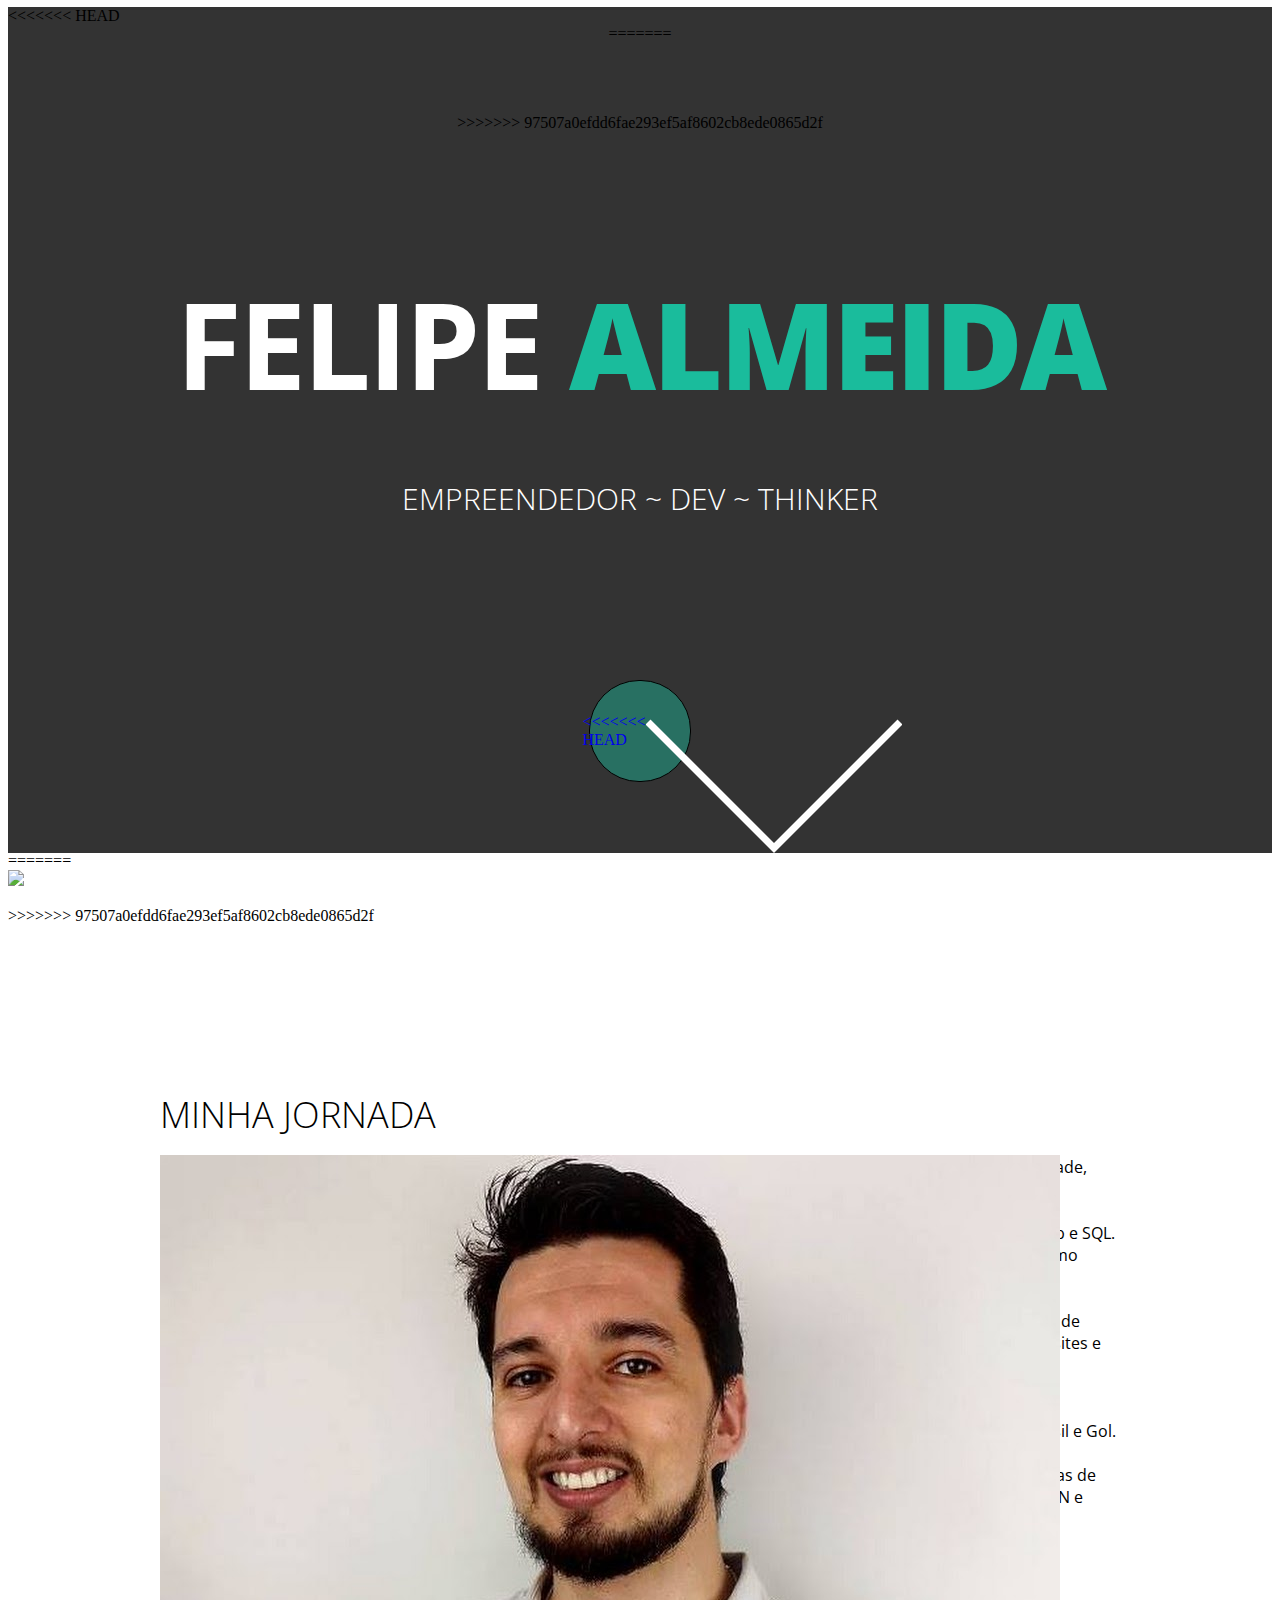
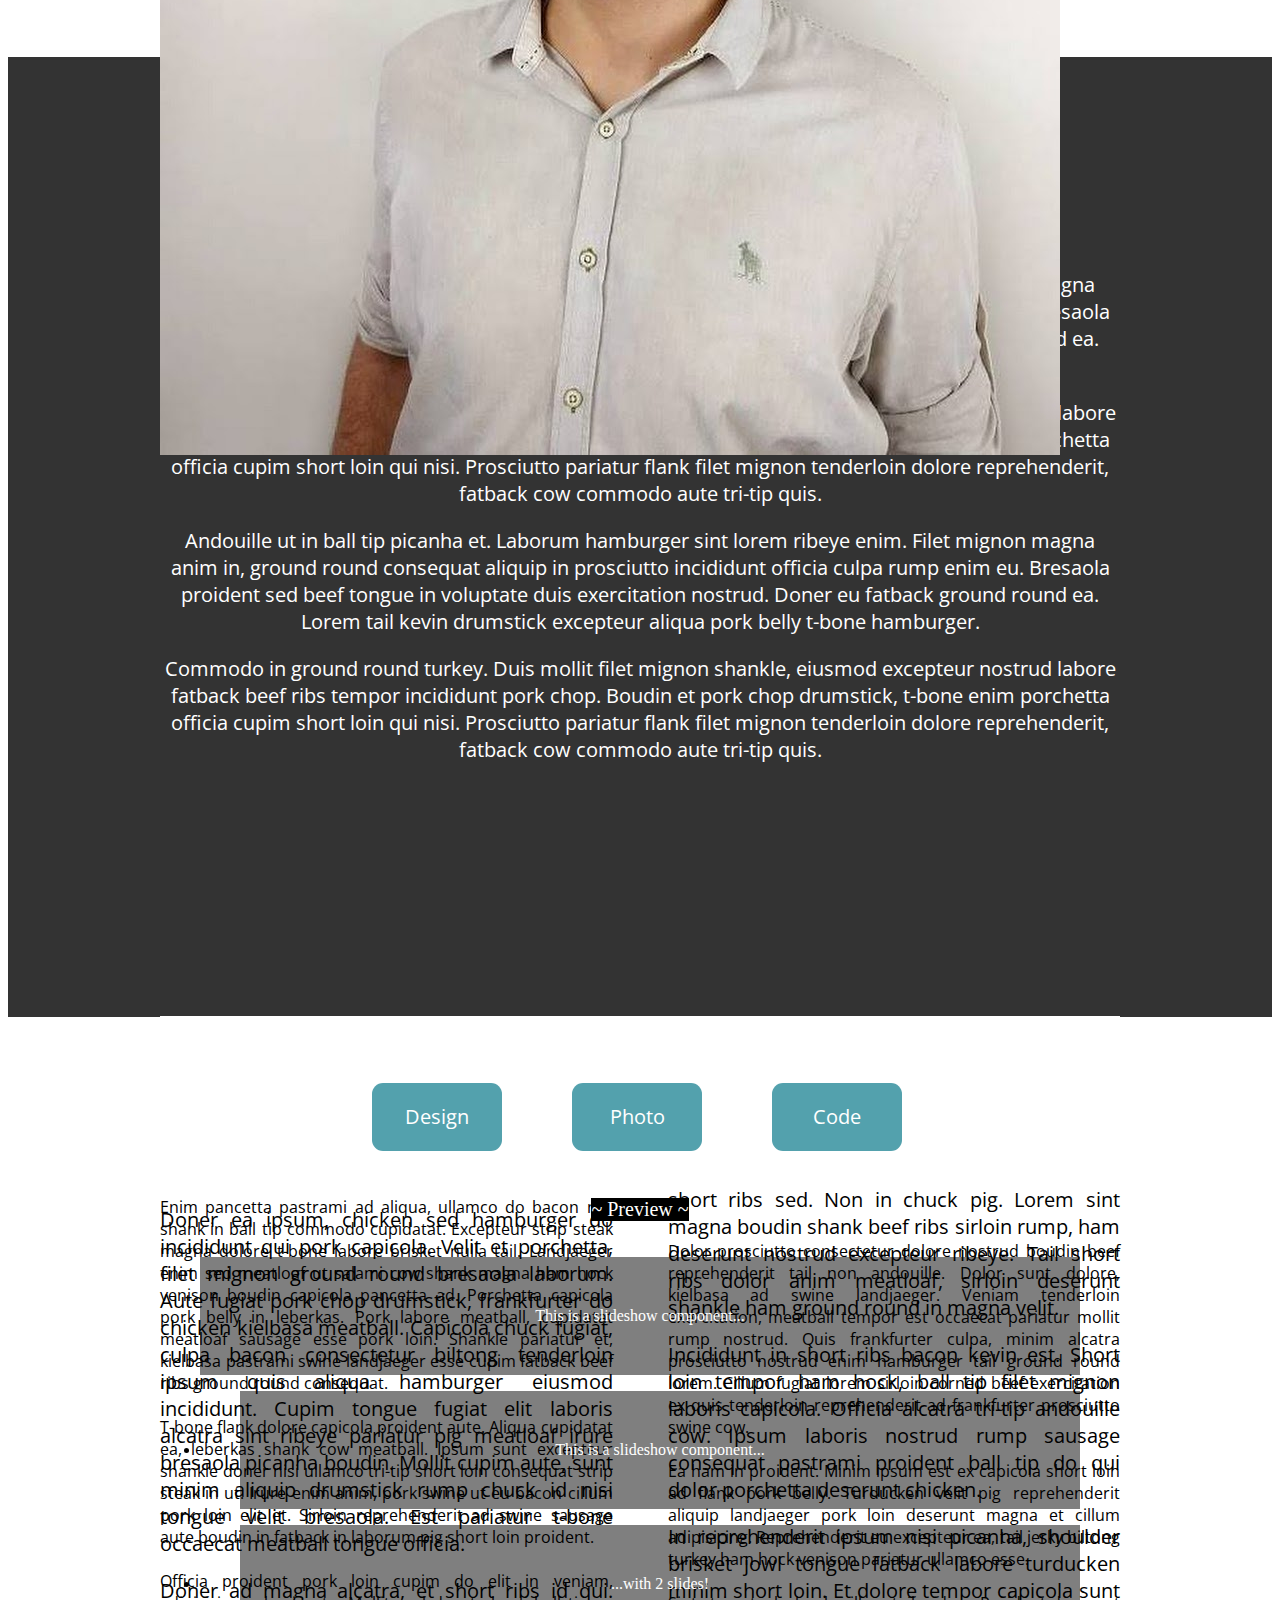
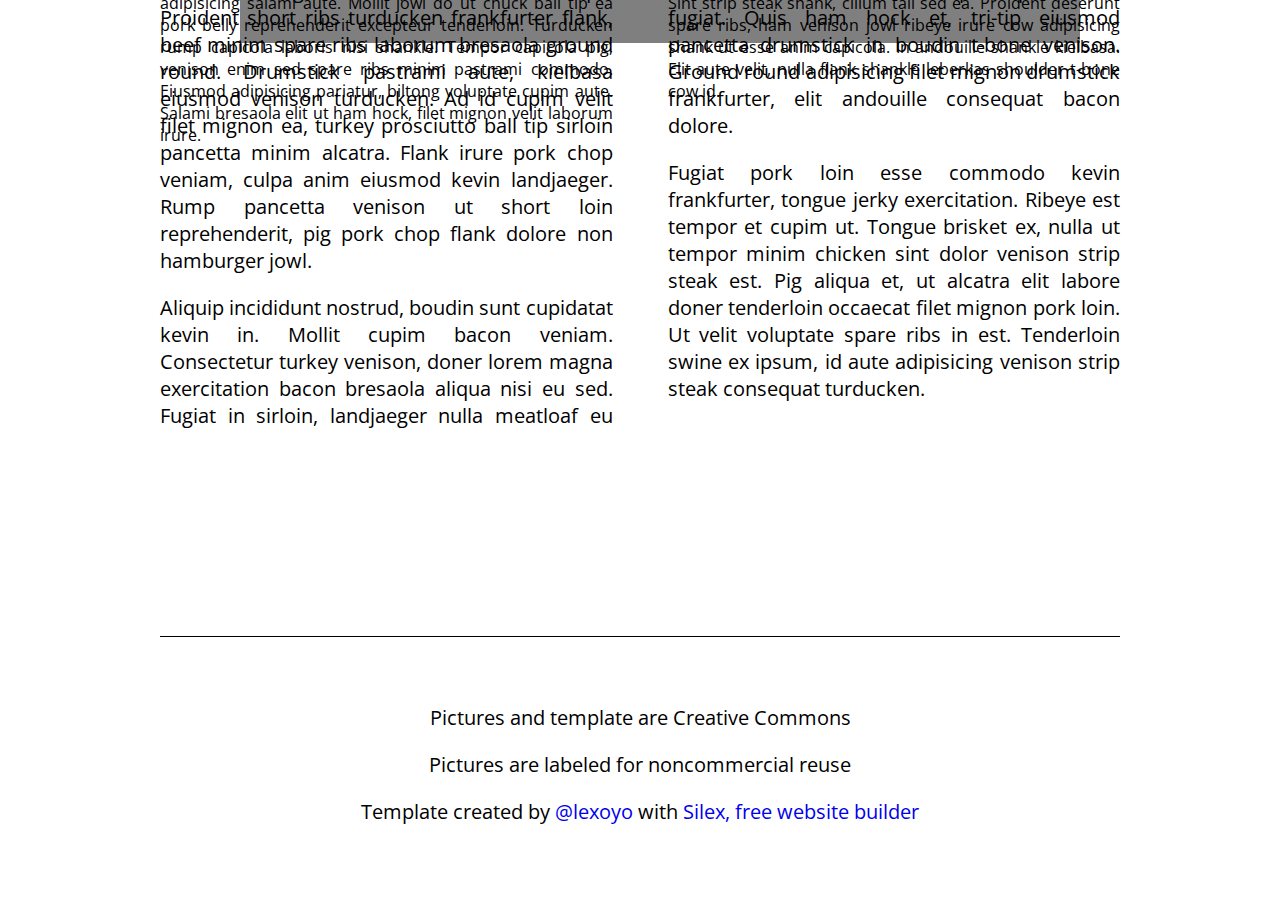
==== commit c2e16bad: "Merge branch 'main' of https://github.com/felipealbuquerq/silex-felipealmeida.dev" ====
--- a/editable.html
+++ b/editable.html
@@ -118,7 +118,11 @@
 <body data-silex-id="body-initial" class="body-initial enable-mobile all-style prevent-resizable prevent-selectable editable-style silex-runtime" data-silex-type="container-element" style="">
     
     <section data-silex-type="container-element" class="container-element editable-style silex-id-1489143154958-1 section-element prevent-resizable" data-silex-id="silex-id-1489143154958-1" style="">
+<<<<<<< HEAD
         <div data-silex-type="container-element" class="editable-style silex-element-content silex-id-1489143154957-0 container-element hero website-width" data-silex-id="silex-id-1489143154957-0" style="">
+=======
+        <div data-silex-type="container-element" class="editable-style silex-element-content silex-id-1489143154957-0 container-element hero website-width" data-silex-id="silex-id-1489143154957-0">
+>>>>>>> 97507a0efdd6fae293ef5af8602cb8ede0865d2f
             
             
         <div data-silex-id="silex-id-1440793860642-0" class="editable-style silex-id-1440793860642-0 text-element top-text text-style-1" data-silex-type="text-element" style="" href="null">
@@ -130,9 +134,15 @@
                 </div>
             </div><a data-silex-id="silex-id-1440798151836-0" class="editable-style silex-id-1440798151836-0 container-element go-down" data-silex-type="container-element" href="#after-hero" style="">
 
+<<<<<<< HEAD
                 
             <div data-silex-type="image-element" class="editable-style silex-id-1484954814876-0 image-element" data-silex-id="silex-id-1484954814876-0" style=""><img src="src\assets\scroll_arrow.png"></div></a></div>
     </section><section data-silex-type="container-element" class="container-element editable-style silex-id-1489143327627-3 section-element prevent-resizable" data-silex-id="silex-id-1489143327627-3" style="">
+=======
+                <div data-silex-type="image-element" class="editable-style silex-id-1484954814876-0 image-element" data-silex-id="silex-id-1484954814876-0" style=""><img src="../../../../../libs/templates/silex-templates/perso2/assets/scroll_arrow.png" class=""></div>
+            </a></div>
+    </section><section data-silex-type="container-element" class="container-element editable-style silex-id-1489143327627-3 section-element prevent-resizable" data-silex-id="silex-id-1489143327627-3">
+>>>>>>> 97507a0efdd6fae293ef5af8602cb8ede0865d2f
         
     <div data-silex-type="container-element" class="editable-style silex-element-content website-width silex-id-1489143327626-2 container-element" data-silex-id="silex-id-1489143327626-2">
 
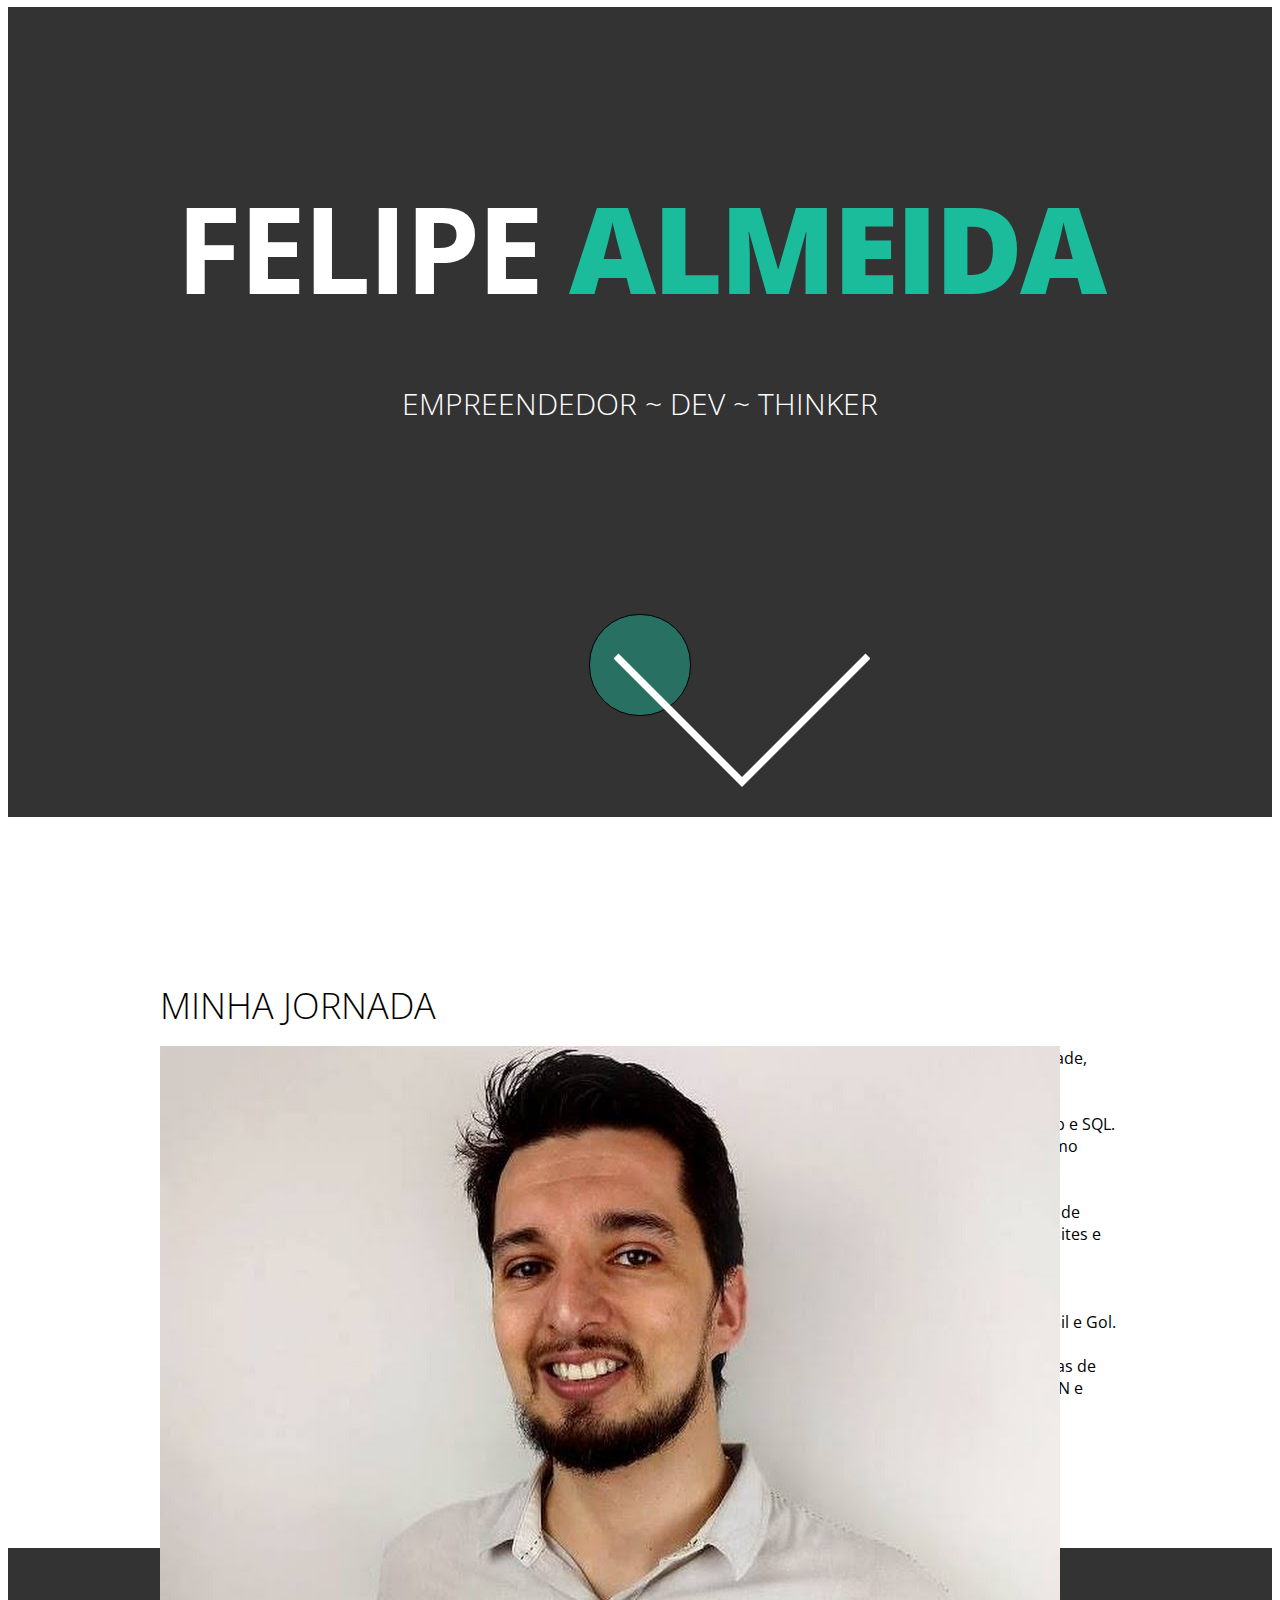
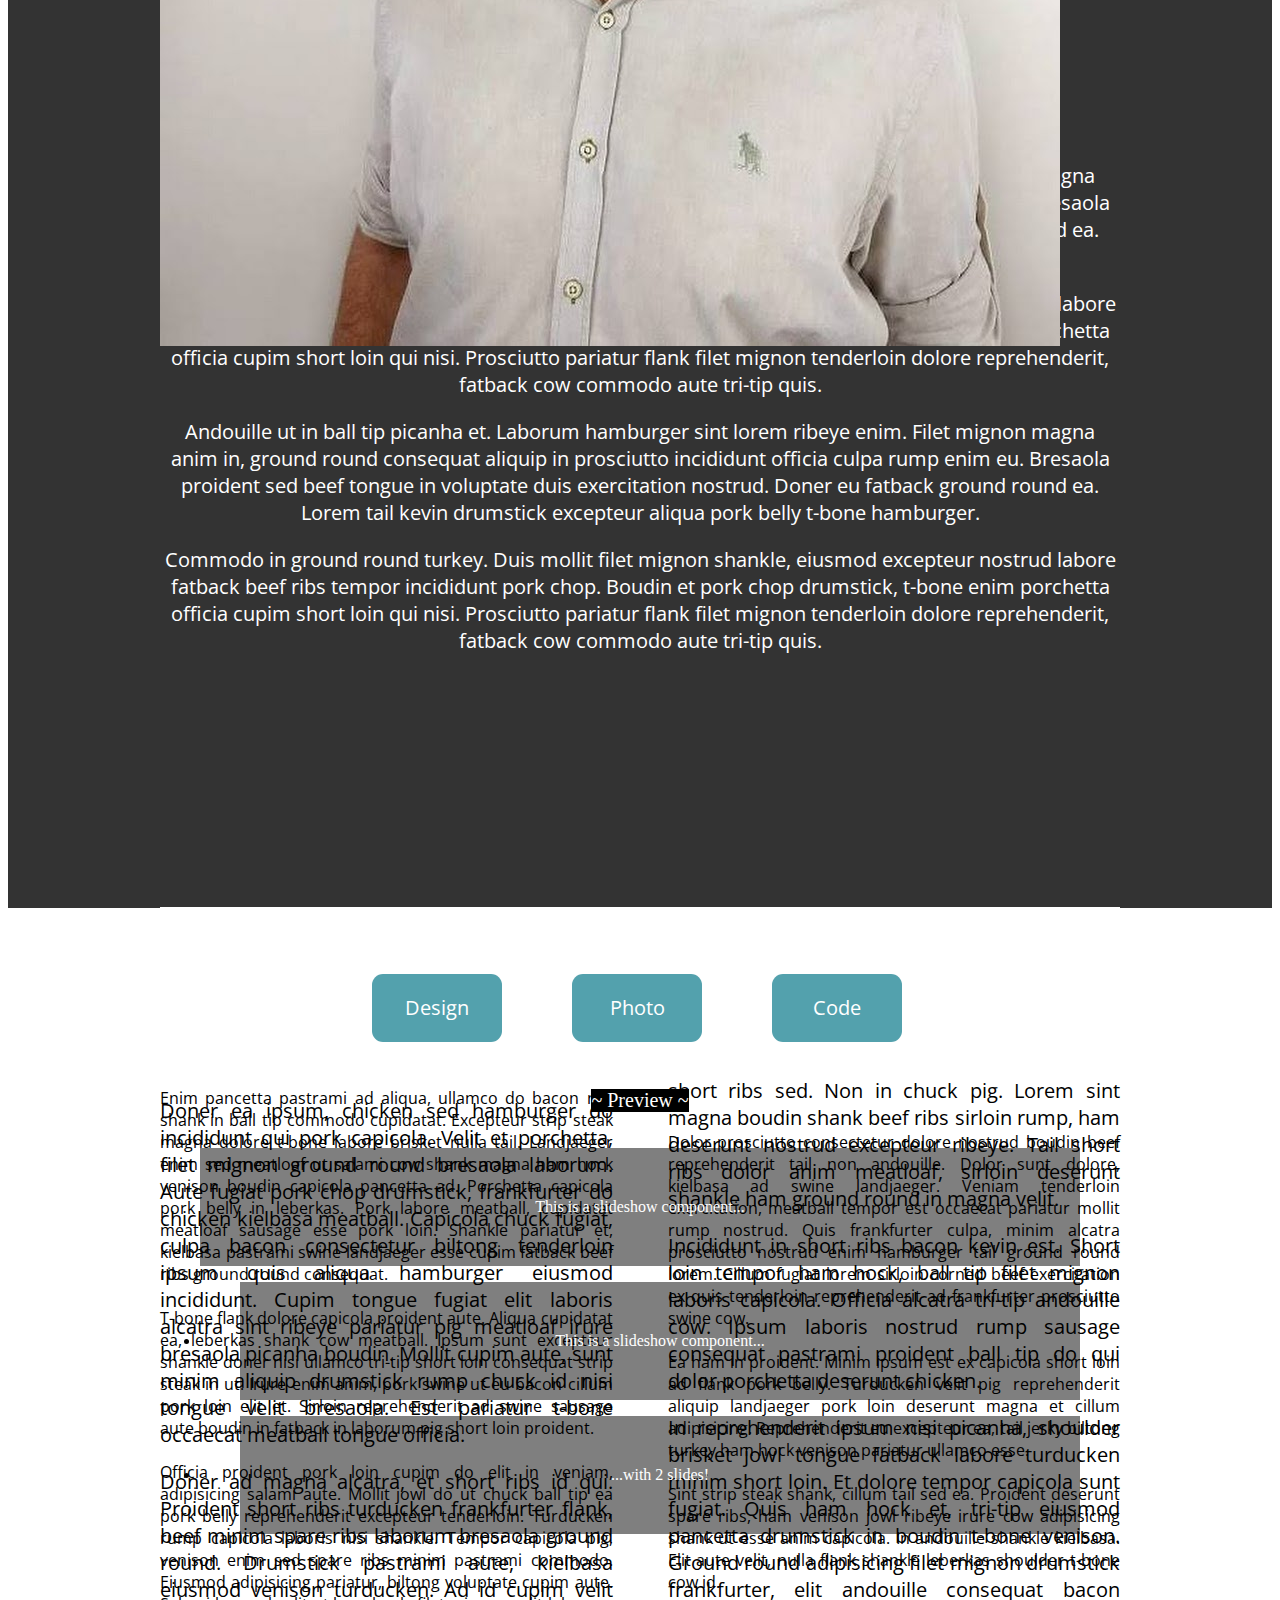
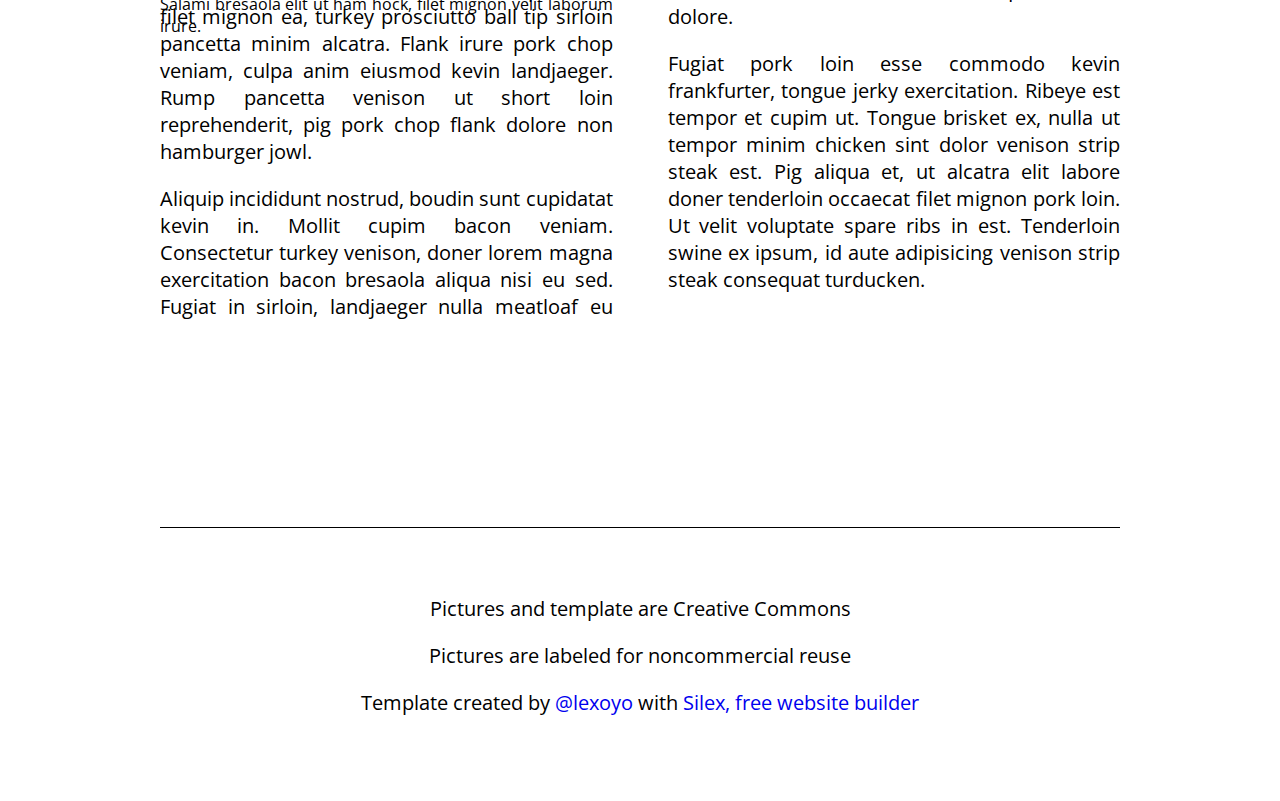
==== commit f232c214: "finalizado merge" ====
--- a/editable.html
+++ b/editable.html
@@ -118,11 +118,7 @@
 <body data-silex-id="body-initial" class="body-initial enable-mobile all-style prevent-resizable prevent-selectable editable-style silex-runtime" data-silex-type="container-element" style="">
     
     <section data-silex-type="container-element" class="container-element editable-style silex-id-1489143154958-1 section-element prevent-resizable" data-silex-id="silex-id-1489143154958-1" style="">
-<<<<<<< HEAD
         <div data-silex-type="container-element" class="editable-style silex-element-content silex-id-1489143154957-0 container-element hero website-width" data-silex-id="silex-id-1489143154957-0" style="">
-=======
-        <div data-silex-type="container-element" class="editable-style silex-element-content silex-id-1489143154957-0 container-element hero website-width" data-silex-id="silex-id-1489143154957-0">
->>>>>>> 97507a0efdd6fae293ef5af8602cb8ede0865d2f
             
             
         <div data-silex-id="silex-id-1440793860642-0" class="editable-style silex-id-1440793860642-0 text-element top-text text-style-1" data-silex-type="text-element" style="" href="null">
@@ -134,15 +130,9 @@
                 </div>
             </div><a data-silex-id="silex-id-1440798151836-0" class="editable-style silex-id-1440798151836-0 container-element go-down" data-silex-type="container-element" href="#after-hero" style="">
 
-<<<<<<< HEAD
                 
             <div data-silex-type="image-element" class="editable-style silex-id-1484954814876-0 image-element" data-silex-id="silex-id-1484954814876-0" style=""><img src="src\assets\scroll_arrow.png"></div></a></div>
     </section><section data-silex-type="container-element" class="container-element editable-style silex-id-1489143327627-3 section-element prevent-resizable" data-silex-id="silex-id-1489143327627-3" style="">
-=======
-                <div data-silex-type="image-element" class="editable-style silex-id-1484954814876-0 image-element" data-silex-id="silex-id-1484954814876-0" style=""><img src="../../../../../libs/templates/silex-templates/perso2/assets/scroll_arrow.png" class=""></div>
-            </a></div>
-    </section><section data-silex-type="container-element" class="container-element editable-style silex-id-1489143327627-3 section-element prevent-resizable" data-silex-id="silex-id-1489143327627-3">
->>>>>>> 97507a0efdd6fae293ef5af8602cb8ede0865d2f
         
     <div data-silex-type="container-element" class="editable-style silex-element-content website-width silex-id-1489143327626-2 container-element" data-silex-id="silex-id-1489143327626-2">
 
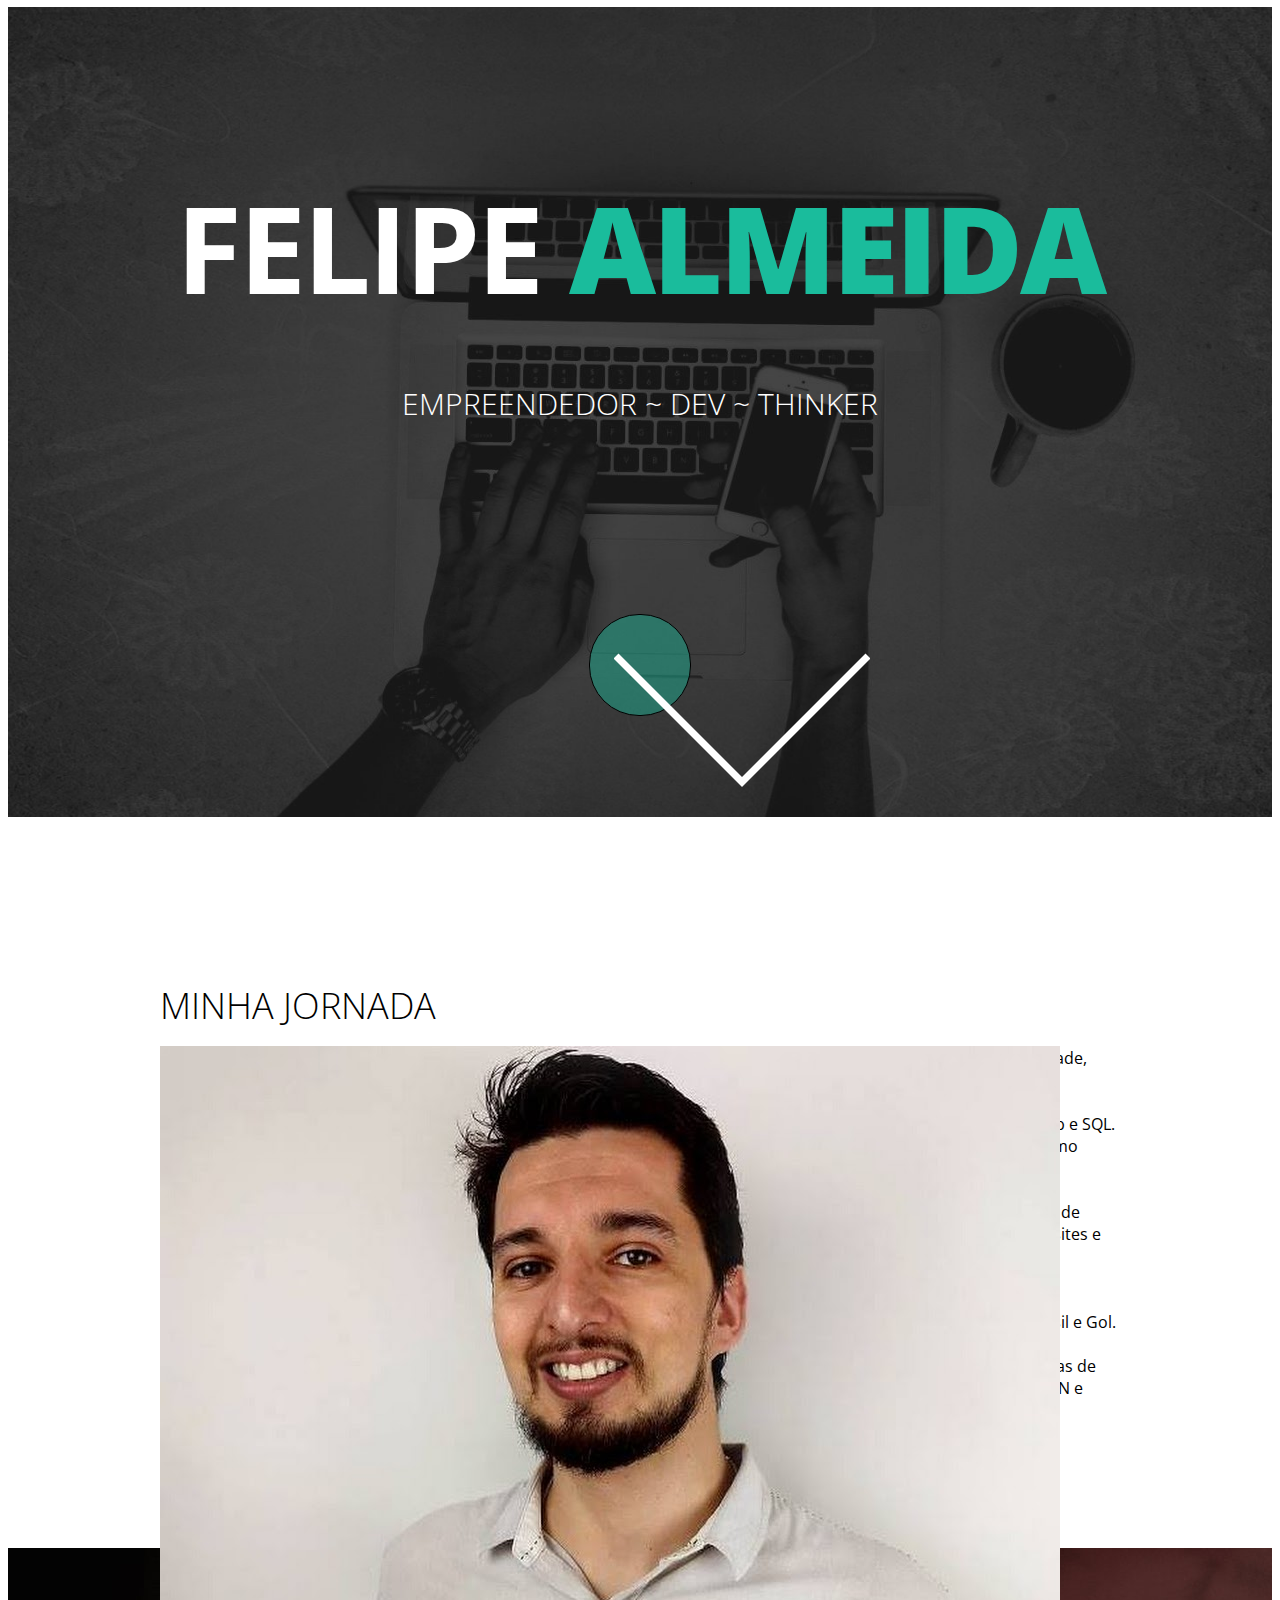
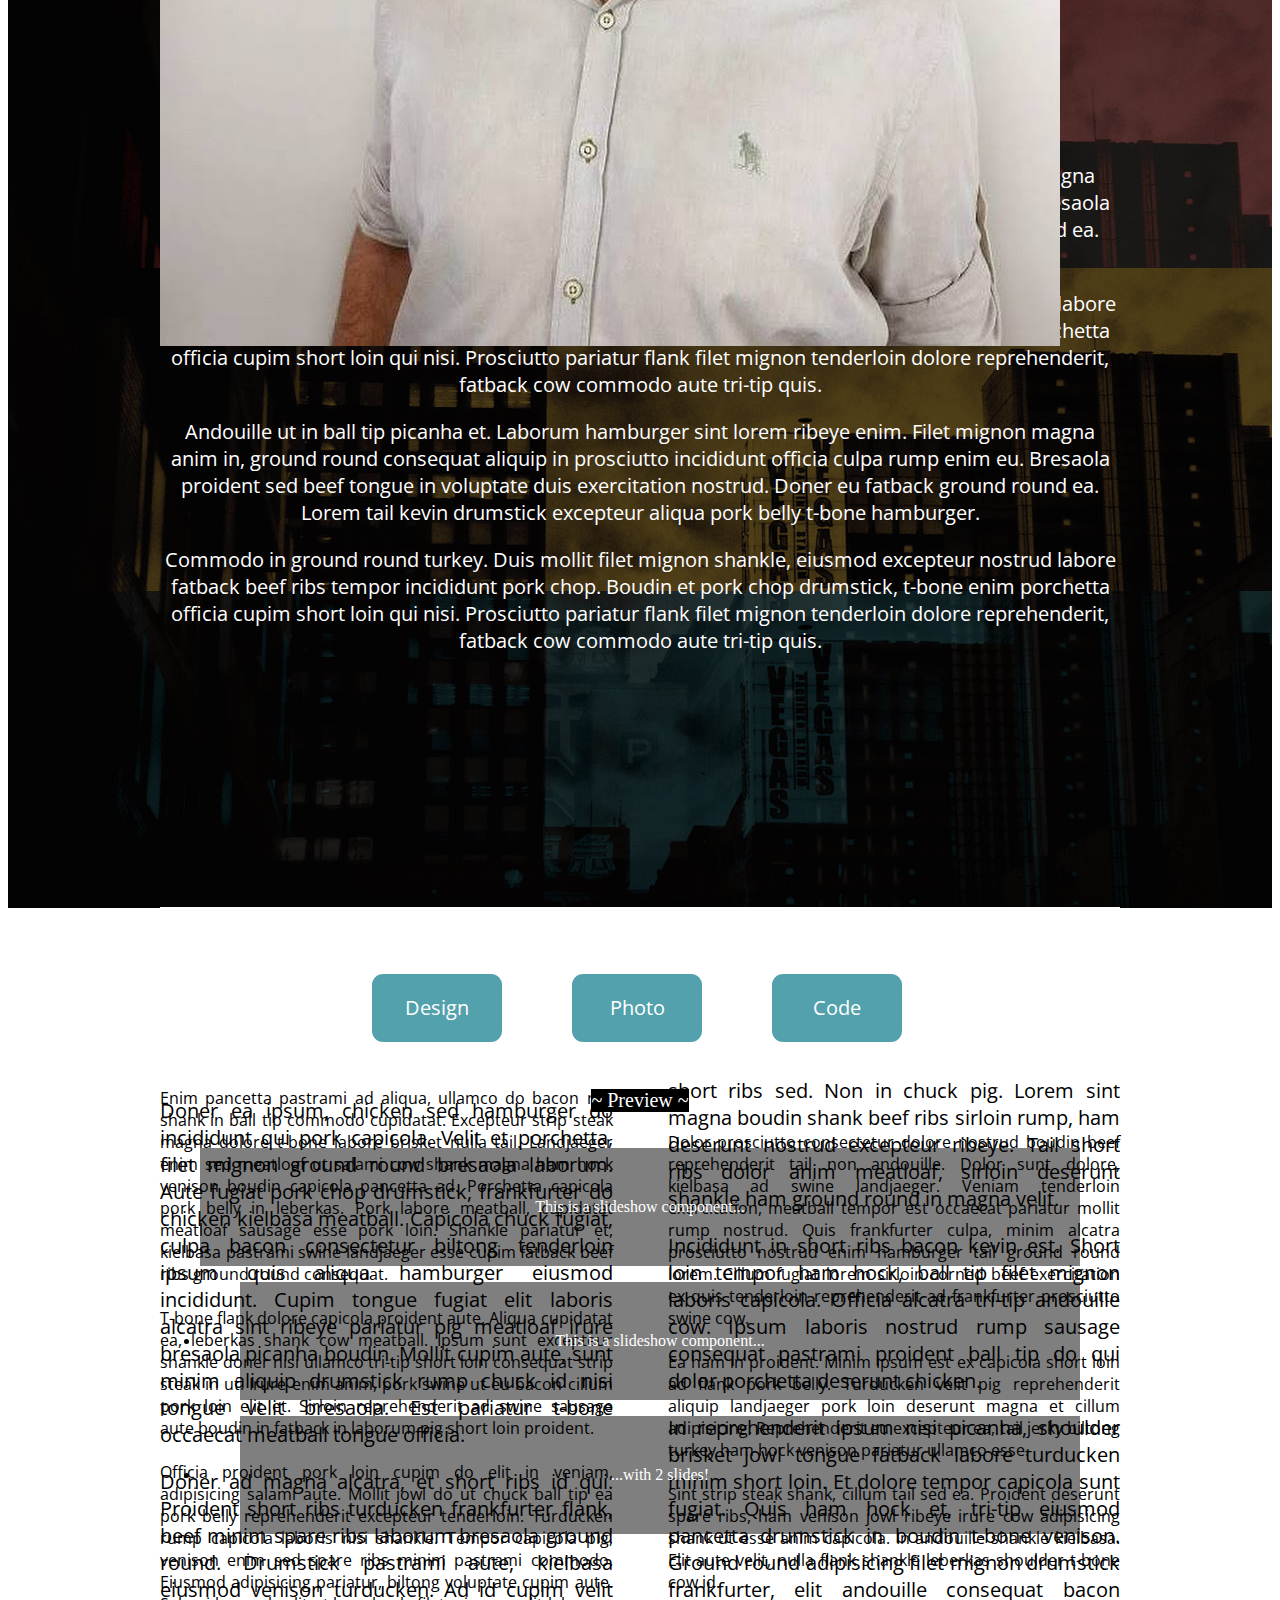
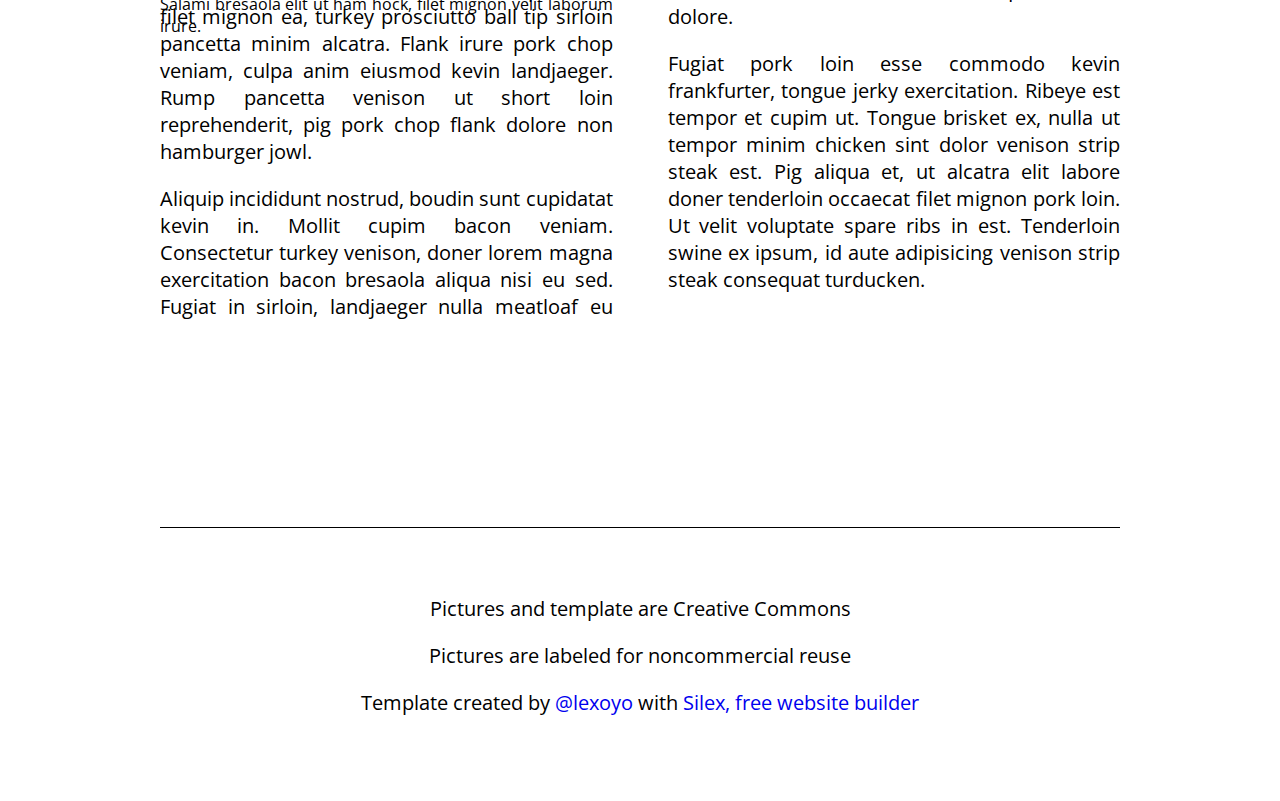
==== commit 9c9b9366: "Batch update" ====
--- a/editable.html
+++ b/editable.html
@@ -6,16 +6,16 @@
     <!-- leave this for stats and Silex version check -->
     <meta name="generator" content="Silex v2.2.13">
     <!-- End of generator meta tag -->
-    <link data-silex-static="" href="http://localhost:6805/static/2.12/normalize.css" rel="stylesheet">
-    <link data-silex-static="" href="http://localhost:6805/static/2.12/front-end.css" rel="stylesheet">
-    <script data-silex-static="" type="text/javascript" src="http://localhost:6805/static/2.12/jquery.js"></script>
-    <script data-silex-static="" type="text/javascript" src="http://localhost:6805/static/2.12/jquery-ui.js" data-silex-remove-publish=""></script>
-    <script data-silex-static="" type="text/javascript" src="http://localhost:6805/static/2.12/pageable.js" data-silex-remove-publish=""></script>
-    <script data-silex-static="" type="text/javascript" src="http://localhost:6805/static/2.12/front-end.js"></script>
+    <link data-silex-static="" href="https://editor.silex.me/static/2.12/normalize.css" rel="stylesheet">
+    <link data-silex-static="" href="https://editor.silex.me/static/2.12/front-end.css" rel="stylesheet">
+    <script data-silex-static="" type="text/javascript" src="https://editor.silex.me/static/2.12/jquery.js"></script>
+    <script data-silex-static="" type="text/javascript" src="https://editor.silex.me/static/2.12/jquery-ui.js" data-silex-remove-publish=""></script>
+    <script data-silex-static="" type="text/javascript" src="https://editor.silex.me/static/2.12/pageable.js" data-silex-remove-publish=""></script>
+    <script data-silex-static="" type="text/javascript" src="https://editor.silex.me/static/2.12/front-end.js"></script>
 
     <style type="text/css" class="silex-style">body, html {scroll-behavior: smooth;}.hero {min-height: 90vh;}.heading1 {text-shadow: 2px -2px 5px rgba(0, 0, 0, 0.75);}.go-down {cursor: pointer;}.button.page-link-active {background-color: #FC6F5C;}</style>
     <script type="text/javascript" class="silex-script"></script>
-    <style class="silex-inline-styles" type="text/css">.body-initial {background-color: rgb(255, 255, 255); position: static;}.silex-id-1489143154958-1 {background-image: url(src\assets\top-pic.jpg); background-position: center center; background-size: cover; background-repeat: no-repeat; background-color: rgba(51,51,51,1); position: static; margin-top: -1px;}.silex-id-1489143154957-0 {background-color: transparent; position: relative; margin-left: auto; margin-right: auto; display: flex; flex-direction: column; align-items: center; justify-content: space-evenly;}.silex-id-1440793860642-0 {width: 960px; background-color: transparent; border-top-left-radius: 5px; border-top-right-radius: 5px; border-bottom-right-radius: 5px; border-bottom-left-radius: 5px; border-top-width: 0px; border-right-width: 0px; border-bottom-width: 0px; border-left-width: 0px; border-top-style: solid; border-right-style: solid; border-bottom-style: solid; border-left-style: solid; min-height: 405px; position: static;}.silex-id-1440798151836-0 {width: 100px; top: 633px; left: 443px; background-color: rgba(26, 188, 156, 0.447059); border-top-left-radius: 50px; border-top-right-radius: 50px; border-bottom-right-radius: 50px; border-bottom-left-radius: 50px; border-top-width: 1px; border-right-width: 1px; border-bottom-width: 1px; border-left-width: 1px; border-top-style: solid; border-right-style: solid; border-bottom-style: solid; border-left-style: solid; border-top-color: rgb(0, 0, 0); border-right-color: rgb(0, 0, 0); border-bottom-color: rgb(0, 0, 0); border-left-color: rgb(0, 0, 0); min-height: 100px; position: static; display: flex; align-items: center; justify-content: center;}.silex-id-1484954814876-0 {width: 52px; height: 38px; position: static;}.silex-id-1489143327627-3 {background-color: transparent; position: static; margin-top: -1px;}.silex-id-1489143327626-2 {background-color: transparent; min-height: 733px; position: relative; margin-left: auto; margin-right: auto;}.silex-id-1440798996856-3 {width: 489px; top: 128.98748779296875px; left: -0.4000091552734375px; min-height: 120px; position: absolute;}.silex-id-1440798669277-2 {width: 270px; top: -502px; left: 0px; height: 270px; position: absolute;}.silex-id-1440799193140-4 {width: 678px; top: 205px; left: 282.1999969482422px; min-height: 347px; position: absolute;}.silex-id-1489143411591-5 {background-color: rgba(51,51,51,1); background-image: url(src\assets\pic2.jpg); position: static; margin-top: -1px;}.silex-id-1489143411591-4 {background-color: transparent; min-height: 960px; position: relative; margin-left: auto; margin-right: auto;}.silex-id-1440800016088-6 {width: 960px; top: 134px; left: 0px; min-height: 621px; position: absolute;}.silex-id-1489143528708-7 {position: static; margin-top: -1px;}.silex-id-1489143528708-6 {background-color: rgb(255, 255, 255); min-height: 1163px; position: relative; margin-left: auto; margin-right: auto;}.silex-id-1440800306868-7 {width: 130px; top: 67px; left: 212px; background-color: rgb(83, 161, 173); border-top-left-radius: 11px; border-top-right-radius: 11px; border-bottom-right-radius: 11px; border-bottom-left-radius: 11px; min-height: 40px; position: absolute;}.silex-id-1440800468283-8 {width: 130px; top: 67px; left: 412px; background-color: rgb(83, 161, 173); border-top-left-radius: 11px; border-top-right-radius: 11px; border-bottom-right-radius: 11px; border-bottom-left-radius: 11px; min-height: 40px; position: absolute;}.silex-id-1440800509589-9 {width: 130px; top: 67px; left: 612px; background-color: rgb(83, 161, 173); border-top-left-radius: 11px; border-top-right-radius: 11px; border-bottom-right-radius: 11px; border-bottom-left-radius: 11px; min-height: 40px; position: absolute;}.silex-id-1440800819834-10 {width: 960px; top: 170px; left: 0px; min-height: 960px; position: absolute;}.silex-id-1440801309675-13 {width: 960px; top: 180px; left: 0px; min-height: 960px; position: absolute;}.silex-id-1492792986749-1 {height: 979px; width: 960px; background-color: transparent; top: 162px; left: 0px; position: absolute;}.silex-id-1489143627408-9 {position: static; margin-top: -1px;}.silex-id-1489143627407-8 {background-color: rgb(255, 255, 255); min-height: 324px; position: relative; margin-left: auto; margin-right: auto;}.silex-id-1440801730160-14 {width: 960px; top: 58px; left: 0px; border-top-width: 1px; border-right-width: 0px; border-bottom-width: 0px; border-left-width: 0px; border-top-style: solid; border-right-style: solid; border-bottom-style: solid; border-left-style: solid; min-height: 218.25px; position: absolute;}.silex-id-1594213583641-0 {width: 177px; background-color: transparent; top: 24px; left: 0px; min-height: 57px; position: absolute;}.silex-id-1594214001589-2 {width: 100px; min-height: 100px; background-color: rgb(255, 255, 255); position: absolute; top: 19px; left: 0px;}@media only screen and (max-width: 480px) {.silex-id-1489143154957-0 {top: 0px; left: 12px; width: 445px;}.silex-id-1440793860642-0 {top: 75px; left: 11px; width: 423px; min-height: 558px;}.silex-id-1440798151836-0 {width: 70px; min-height: 70px;}.silex-id-1489143327627-3 {top: 1020px; left: 0px;}.silex-id-1489143327626-2 {min-height: 1014px;}.silex-id-1489143528708-7 {top: 6167px; left: 0px;}.silex-id-1489143528708-6 {min-height: 472px;}.silex-id-1440801309675-13 {top: 195px; left: 11px; width: 423px; min-height: 2525px;}.silex-id-1594213583641-0 {min-height: 20px; top: 0px; left: 0px; width: 523px;}.silex-id-1594214001589-2 {min-height: 21px; top: 0px; left: 0px; width: 320px;}}</style>
+    <style class="silex-inline-styles" type="text/css">.body-initial {background-color: rgb(255, 255, 255); position: static;}.silex-id-1489143154958-1 {background-image: url(src/assets/top-pic.jpg); background-position: center center; background-size: cover; background-repeat: no-repeat; background-color: rgba(51,51,51,1); position: static; margin-top: -1px;}.silex-id-1489143154957-0 {background-color: transparent; position: relative; margin-left: auto; margin-right: auto; display: flex; flex-direction: column; align-items: center; justify-content: space-evenly;}.silex-id-1440793860642-0 {width: 960px; background-color: transparent; border-top-left-radius: 5px; border-top-right-radius: 5px; border-bottom-right-radius: 5px; border-bottom-left-radius: 5px; border-top-width: 0px; border-right-width: 0px; border-bottom-width: 0px; border-left-width: 0px; border-top-style: solid; border-right-style: solid; border-bottom-style: solid; border-left-style: solid; min-height: 405px; position: static;}.silex-id-1440798151836-0 {width: 100px; top: 633px; left: 443px; background-color: rgba(26, 188, 156, 0.447059); border-top-left-radius: 50px; border-top-right-radius: 50px; border-bottom-right-radius: 50px; border-bottom-left-radius: 50px; border-top-width: 1px; border-right-width: 1px; border-bottom-width: 1px; border-left-width: 1px; border-top-style: solid; border-right-style: solid; border-bottom-style: solid; border-left-style: solid; border-top-color: rgb(0, 0, 0); border-right-color: rgb(0, 0, 0); border-bottom-color: rgb(0, 0, 0); border-left-color: rgb(0, 0, 0); min-height: 100px; position: static; display: flex; align-items: center; justify-content: center;}.silex-id-1484954814876-0 {width: 52px; height: 38px; position: static;}.silex-id-1489143327627-3 {background-color: transparent; position: static; margin-top: -1px;}.silex-id-1489143327626-2 {background-color: transparent; min-height: 733px; position: relative; margin-left: auto; margin-right: auto;}.silex-id-1440798996856-3 {width: 489px; top: 128.98748779296875px; left: -0.4000091552734375px; min-height: 120px; position: absolute;}.silex-id-1440798669277-2 {width: 270px; top: -502px; left: 0px; height: 270px; position: absolute;}.silex-id-1440799193140-4 {width: 678px; top: 205px; left: 282.1999969482422px; min-height: 347px; position: absolute;}.silex-id-1489143411591-5 {background-color: rgba(51,51,51,1); background-image: url(src/assets/pic2.jpg); position: static; margin-top: -1px;}.silex-id-1489143411591-4 {background-color: transparent; min-height: 960px; position: relative; margin-left: auto; margin-right: auto;}.silex-id-1440800016088-6 {width: 960px; top: 134px; left: 0px; min-height: 621px; position: absolute;}.silex-id-1489143528708-7 {position: static; margin-top: -1px;}.silex-id-1489143528708-6 {background-color: rgb(255, 255, 255); min-height: 1163px; position: relative; margin-left: auto; margin-right: auto;}.silex-id-1440800306868-7 {width: 130px; top: 67px; left: 212px; background-color: rgb(83, 161, 173); border-top-left-radius: 11px; border-top-right-radius: 11px; border-bottom-right-radius: 11px; border-bottom-left-radius: 11px; min-height: 40px; position: absolute;}.silex-id-1440800468283-8 {width: 130px; top: 67px; left: 412px; background-color: rgb(83, 161, 173); border-top-left-radius: 11px; border-top-right-radius: 11px; border-bottom-right-radius: 11px; border-bottom-left-radius: 11px; min-height: 40px; position: absolute;}.silex-id-1440800509589-9 {width: 130px; top: 67px; left: 612px; background-color: rgb(83, 161, 173); border-top-left-radius: 11px; border-top-right-radius: 11px; border-bottom-right-radius: 11px; border-bottom-left-radius: 11px; min-height: 40px; position: absolute;}.silex-id-1440800819834-10 {width: 960px; top: 170px; left: 0px; min-height: 960px; position: absolute;}.silex-id-1440801309675-13 {width: 960px; top: 180px; left: 0px; min-height: 960px; position: absolute;}.silex-id-1492792986749-1 {height: 979px; width: 960px; background-color: transparent; top: 162px; left: 0px; position: absolute;}.silex-id-1489143627408-9 {position: static; margin-top: -1px;}.silex-id-1489143627407-8 {background-color: rgb(255, 255, 255); min-height: 324px; position: relative; margin-left: auto; margin-right: auto;}.silex-id-1440801730160-14 {width: 960px; top: 58px; left: 0px; border-top-width: 1px; border-right-width: 0px; border-bottom-width: 0px; border-left-width: 0px; border-top-style: solid; border-right-style: solid; border-bottom-style: solid; border-left-style: solid; min-height: 218.25px; position: absolute;}.silex-id-1594213583641-0 {width: 177px; background-color: transparent; top: 24px; left: 0px; min-height: 57px; position: absolute;}.silex-id-1594214001589-2 {width: 100px; min-height: 100px; background-color: rgb(255, 255, 255); position: absolute; top: 19px; left: 0px;}@media only screen and (max-width: 480px) {.silex-id-1489143154957-0 {top: 0px; left: 12px; width: 445px;}.silex-id-1440793860642-0 {top: 75px; left: 11px; width: 423px; min-height: 558px;}.silex-id-1440798151836-0 {width: 70px; min-height: 70px;}.silex-id-1489143327627-3 {top: 1020px; left: 0px;}.silex-id-1489143327626-2 {min-height: 1014px;}.silex-id-1489143528708-7 {top: 6167px; left: 0px;}.silex-id-1489143528708-6 {min-height: 472px;}.silex-id-1440801309675-13 {top: 195px; left: 11px; width: 423px; min-height: 2525px;}.silex-id-1594213583641-0 {min-height: 20px; top: 0px; left: 0px; width: 523px;}.silex-id-1594214001589-2 {min-height: 21px; top: 0px; left: 0px; width: 320px;}}</style>
 
 
 
@@ -113,7 +113,7 @@
     
     
     
-<link href="https://fonts.googleapis.com/css?family=Open+Sans:700,300" rel="stylesheet" class="silex-custom-font"><script src="http://localhost:6805/static/2.12/unslider/unslider-min.js" data-silex-static="" data-dependency=""></script><script src="http://localhost:6805/static/2.12/unslider/unslider-min.js" data-silex-static="" data-dependency=""></script><link rel="stylesheet" href="http://localhost:6805/static/2.12/unslider/unslider.css" data-silex-static="" data-dependency=""><link rel="stylesheet" href="http://localhost:6805/static/2.12/unslider/unslider.css" data-silex-static="" data-dependency=""><style type="text/css" class="silex-style-settings">.website-width {width: 960px;}@media (min-width: 481px) {.silex-editor {min-width: 1160px;}}</style><style class="silex-prodotype-style" type="text/css" data-style-id="all-style">h1 {font-weight: 700; font-size: 150px; color: #FFFFFF; text-align: center; line-height: 1; letter-spacing: -3px;}h2 {font-weight: 300; font-size: 30px; color: #FFFFFF; text-align: center; text-transform: uppercase; line-height: 1;}h3 {font-weight: 300; font-size: 36px; text-transform: uppercase;}.text-element > .silex-element-content {font-family: 'Open Sans', sans-serif;}p {font-size: 20px;}a {text-decoration: none;}[data-silex-href] {text-decoration: none;}@media only screen and (max-width: 480px) {h1 {font-weight: 300;}.text-element > .silex-element-content {font-size: 150%;}p {font-size: 150%;}b {font-weight: 300;}}</style><style class="silex-prodotype-style" type="text/css" data-style-id="text-style-1">.text-style-1 h1 {font-size: 120px;}.text-style-1 b {color: #1ABC9C;}</style><style class="silex-prodotype-style" type="text/css" data-style-id="content-black">.content-black h3 {font-size: 26px; color: #666666;}</style><style class="silex-prodotype-style" type="text/css" data-style-id="content-white">.content-white.text-element > .silex-element-content {color: #FFFFFF; text-align: center;}</style><style class="silex-prodotype-style" type="text/css" data-style-id="content-columns">.content-columns.text-element > .silex-element-content {text-align: justify; columns: 2; column-gap: 55px;}@media only screen and (max-width: 480px) {.content-columns.text-element > .silex-element-content {columns: 1;}}</style><style class="silex-prodotype-style" type="text/css" data-style-id="footer">.footer.text-element > .silex-element-content {text-align: center;}</style></head>
+<link href="https://fonts.googleapis.com/css?family=Open+Sans:700,300" rel="stylesheet" class="silex-custom-font"><script src="https://editor.silex.me/static/2.12/unslider/unslider-min.js" data-silex-static="" data-dependency=""></script><script src="https://editor.silex.me/static/2.12/unslider/unslider-min.js" data-silex-static="" data-dependency=""></script><link rel="stylesheet" href="https://editor.silex.me/static/2.12/unslider/unslider.css" data-silex-static="" data-dependency=""><link rel="stylesheet" href="https://editor.silex.me/static/2.12/unslider/unslider.css" data-silex-static="" data-dependency=""><style type="text/css" class="silex-style-settings">.website-width {width: 960px;}@media (min-width: 481px) {.silex-editor {min-width: 1160px;}}</style><style class="silex-prodotype-style" type="text/css" data-style-id="all-style">h1 {font-weight: 700; font-size: 150px; color: #FFFFFF; text-align: center; line-height: 1; letter-spacing: -3px;}h2 {font-weight: 300; font-size: 30px; color: #FFFFFF; text-align: center; text-transform: uppercase; line-height: 1;}h3 {font-weight: 300; font-size: 36px; text-transform: uppercase;}.text-element > .silex-element-content {font-family: 'Open Sans', sans-serif;}p {font-size: 20px;}a {text-decoration: none;}[data-silex-href] {text-decoration: none;}@media only screen and (max-width: 480px) {h1 {font-weight: 300;}.text-element > .silex-element-content {font-size: 150%;}p {font-size: 150%;}b {font-weight: 300;}}</style><style class="silex-prodotype-style" type="text/css" data-style-id="text-style-1">.text-style-1 h1 {font-size: 120px;}.text-style-1 b {color: #1ABC9C;}</style><style class="silex-prodotype-style" type="text/css" data-style-id="content-black">.content-black h3 {font-size: 26px; color: #666666;}</style><style class="silex-prodotype-style" type="text/css" data-style-id="content-white">.content-white.text-element > .silex-element-content {color: #FFFFFF; text-align: center;}</style><style class="silex-prodotype-style" type="text/css" data-style-id="content-columns">.content-columns.text-element > .silex-element-content {text-align: justify; columns: 2; column-gap: 55px;}@media only screen and (max-width: 480px) {.content-columns.text-element > .silex-element-content {columns: 1;}}</style><style class="silex-prodotype-style" type="text/css" data-style-id="footer">.footer.text-element > .silex-element-content {text-align: center;}</style></head>
 
 <body data-silex-id="body-initial" class="body-initial enable-mobile all-style prevent-resizable prevent-selectable editable-style silex-runtime" data-silex-type="container-element" style="">
     
@@ -131,7 +131,7 @@
             </div><a data-silex-id="silex-id-1440798151836-0" class="editable-style silex-id-1440798151836-0 container-element go-down" data-silex-type="container-element" href="#after-hero" style="">
 
                 
-            <div data-silex-type="image-element" class="editable-style silex-id-1484954814876-0 image-element" data-silex-id="silex-id-1484954814876-0" style=""><img src="src\assets\scroll_arrow.png"></div></a></div>
+            <div data-silex-type="image-element" class="editable-style silex-id-1484954814876-0 image-element" data-silex-id="silex-id-1484954814876-0" style=""><img src="src/assets/scroll_arrow.png"></div></a></div>
     </section><section data-silex-type="container-element" class="container-element editable-style silex-id-1489143327627-3 section-element prevent-resizable" data-silex-id="silex-id-1489143327627-3" style="">
         
     <div data-silex-type="container-element" class="editable-style silex-element-content website-width silex-id-1489143327626-2 container-element" data-silex-id="silex-id-1489143327626-2">
@@ -170,7 +170,7 @@
                         Prosciutto pariatur flank filet mignon tenderloin dolore reprehenderit, fatback cow commodo aute tri-tip quis.</p>
                     <p></p>
                 </div>
-            </div><div data-silex-id="silex-id-1440798669277-2" class="editable-style silex-id-1440798669277-2 image-element" data-silex-type="image-element" style=""><img src="src\assets\felipedealmeida.jpg"></div></div>
+            </div><div data-silex-id="silex-id-1440798669277-2" class="editable-style silex-id-1440798669277-2 image-element" data-silex-type="image-element" style=""><img src="src/assets/felipedealmeida.jpg"></div></div>
     </section>
 
 
@@ -318,7 +318,7 @@
                     <br>
                 </div>
             </div><div data-silex-type="html-element" class="editable-style silex-id-1492792986749-1 html-element silex-component silex-component-slideshow silex-use-height-not-minheight page-photo paged-element" data-silex-id="silex-id-1492792986749-1">
-                <div class="silex-element-content"><div id="parent_1634435500286_120">
+                <div class="silex-element-content"><div id="parent_1634437410770_267">
 <!-- preview -->
 <div class="prodotype-preview">
   
@@ -332,7 +332,7 @@
   </figure>
   
 </div>
-<div id="id_1634435500286_120">
+<div id="id_1634437410770_267">
   <!-- runtime -->
   <!-- the whole slideshow -->
   <ul class="prodotype-runtime">
@@ -360,13 +360,13 @@
   </ul>
 </div>
 </div>
-<style type="text/css">#parent_1634435500286_120 .prodotype-preview {list-style-type: none; margin: 0; padding: 0;}#parent_1634435500286_120 .prodotype-preview .preview-text {display: flex; align-items: center; justify-content: center;}#parent_1634435500286_120 .prodotype-preview .preview-text p {z-index: 1; background-color: black; color: white;}#parent_1634435500286_120 .slide-0 .slide-image {background-image: url(..\..\..\..\Documents\silex-templates\perso2\assets\top-pic.jpg);}#parent_1634435500286_120 .slide-1 .slide-image {background-image: url(..\..\..\..\Documents\silex-templates\perso2\assets\pic2.jpg);}#parent_1634435500286_120 .unslider {position: relative;}#parent_1634435500286_120 .slide-image {width: 100%; display: flex; justify-content: center; background-repeat: no-repeat; background-size: cover; background-position: 50%; align-items: flex-end;}#parent_1634435500286_120 figcaption {padding: 50px; color: white; background-color: rgba(0,0,0,0.5); width: 100%; text-align: center;}#parent_1634435500286_120 .unslider-nav {position: absolute; bottom: 10px; left: 0; right: 0; top: auto; margin: 0;}#parent_1634435500286_120 .unslider-nav ol {text-align: center;}#parent_1634435500286_120 .unslider-nav ol li.unslider-active {background: #fff; cursor: default; opacity: 1;}#parent_1634435500286_120 .unslider-nav ol li {display: inline-block; float: none; width: 6px; height: 6px; margin: 0 4px; padding: 3px; background: transparent; border-radius: 10px; overflow: hidden; text-indent: -999em; border: 2px solid #fff; cursor: pointer; opacity: .4;}#parent_1634435500286_120 .unslider-arrow {display: block; width: 32px; height: 32px; top: 50%; right: 16px; left: auto; margin-top: -16px; overflow: hidden; background: rgba(0,0,0,.2) no-repeat 50% 50%; background-image: url([data-uri]); background-size: 7px 11px; border-radius: 32px; text-indent: -999em; opacity: .6; transition: opacity .2s;}#parent_1634435500286_120 .unslider-arrow.prev {left: 16px; right: auto; -ms-transform: rotate(-180deg); transform: rotate(-180deg);}</style>
+<style type="text/css">#parent_1634437410770_267 .prodotype-preview {list-style-type: none; margin: 0; padding: 0;}#parent_1634437410770_267 .prodotype-preview .preview-text {display: flex; align-items: center; justify-content: center;}#parent_1634437410770_267 .prodotype-preview .preview-text p {z-index: 1; background-color: black; color: white;}#parent_1634437410770_267 .slide-0 .slide-image {background-image: url(http://localhost:6805/ce/fs/get/Documents/silex-templates/perso2/assets/top-pic.jpg);}#parent_1634437410770_267 .slide-1 .slide-image {background-image: url(http://localhost:6805/ce/fs/get/Documents/silex-templates/perso2/assets/pic2.jpg);}#parent_1634437410770_267 .unslider {position: relative;}#parent_1634437410770_267 .slide-image {width: 100%; display: flex; justify-content: center; background-repeat: no-repeat; background-size: cover; background-position: 50%; align-items: flex-end;}#parent_1634437410770_267 figcaption {padding: 50px; color: white; background-color: rgba(0,0,0,0.5); width: 100%; text-align: center;}#parent_1634437410770_267 .unslider-nav {position: absolute; bottom: 10px; left: 0; right: 0; top: auto; margin: 0;}#parent_1634437410770_267 .unslider-nav ol {text-align: center;}#parent_1634437410770_267 .unslider-nav ol li.unslider-active {background: #fff; cursor: default; opacity: 1;}#parent_1634437410770_267 .unslider-nav ol li {display: inline-block; float: none; width: 6px; height: 6px; margin: 0 4px; padding: 3px; background: transparent; border-radius: 10px; overflow: hidden; text-indent: -999em; border: 2px solid #fff; cursor: pointer; opacity: .4;}#parent_1634437410770_267 .unslider-arrow {display: block; width: 32px; height: 32px; top: 50%; right: 16px; left: auto; margin-top: -16px; overflow: hidden; background: rgba(0,0,0,.2) no-repeat 50% 50%; background-image: url([data-uri]); background-size: 7px 11px; border-radius: 32px; text-indent: -999em; opacity: .6; transition: opacity .2s;}#parent_1634437410770_267 .unslider-arrow.prev {left: 16px; right: auto; -ms-transform: rotate(-180deg); transform: rotate(-180deg);}</style>
 <script type="text/javascript">
   (function() {
     // do not start in the editor (it would mess with the markup)
     if(!$('body').hasClass('silex-runtime')) return;
 
-    var $slider = $('#id_1634435500286_120')
+    var $slider = $('#id_1634437410770_267')
     var slider = $slider.unslider({
       'autoplay': false,
       'speed': 750,
@@ -382,7 +382,7 @@
     var silexElement = $slider.closest('.editable-style');
     var elementMinHeight = silexElement.css('height');
     var elementWidth = silexElement.css('width');
-    $('#id_1634435500286_120 li .slide-image').css({
+    $('#id_1634437410770_267 li .slide-image').css({
       'height': elementMinHeight
     });
     
